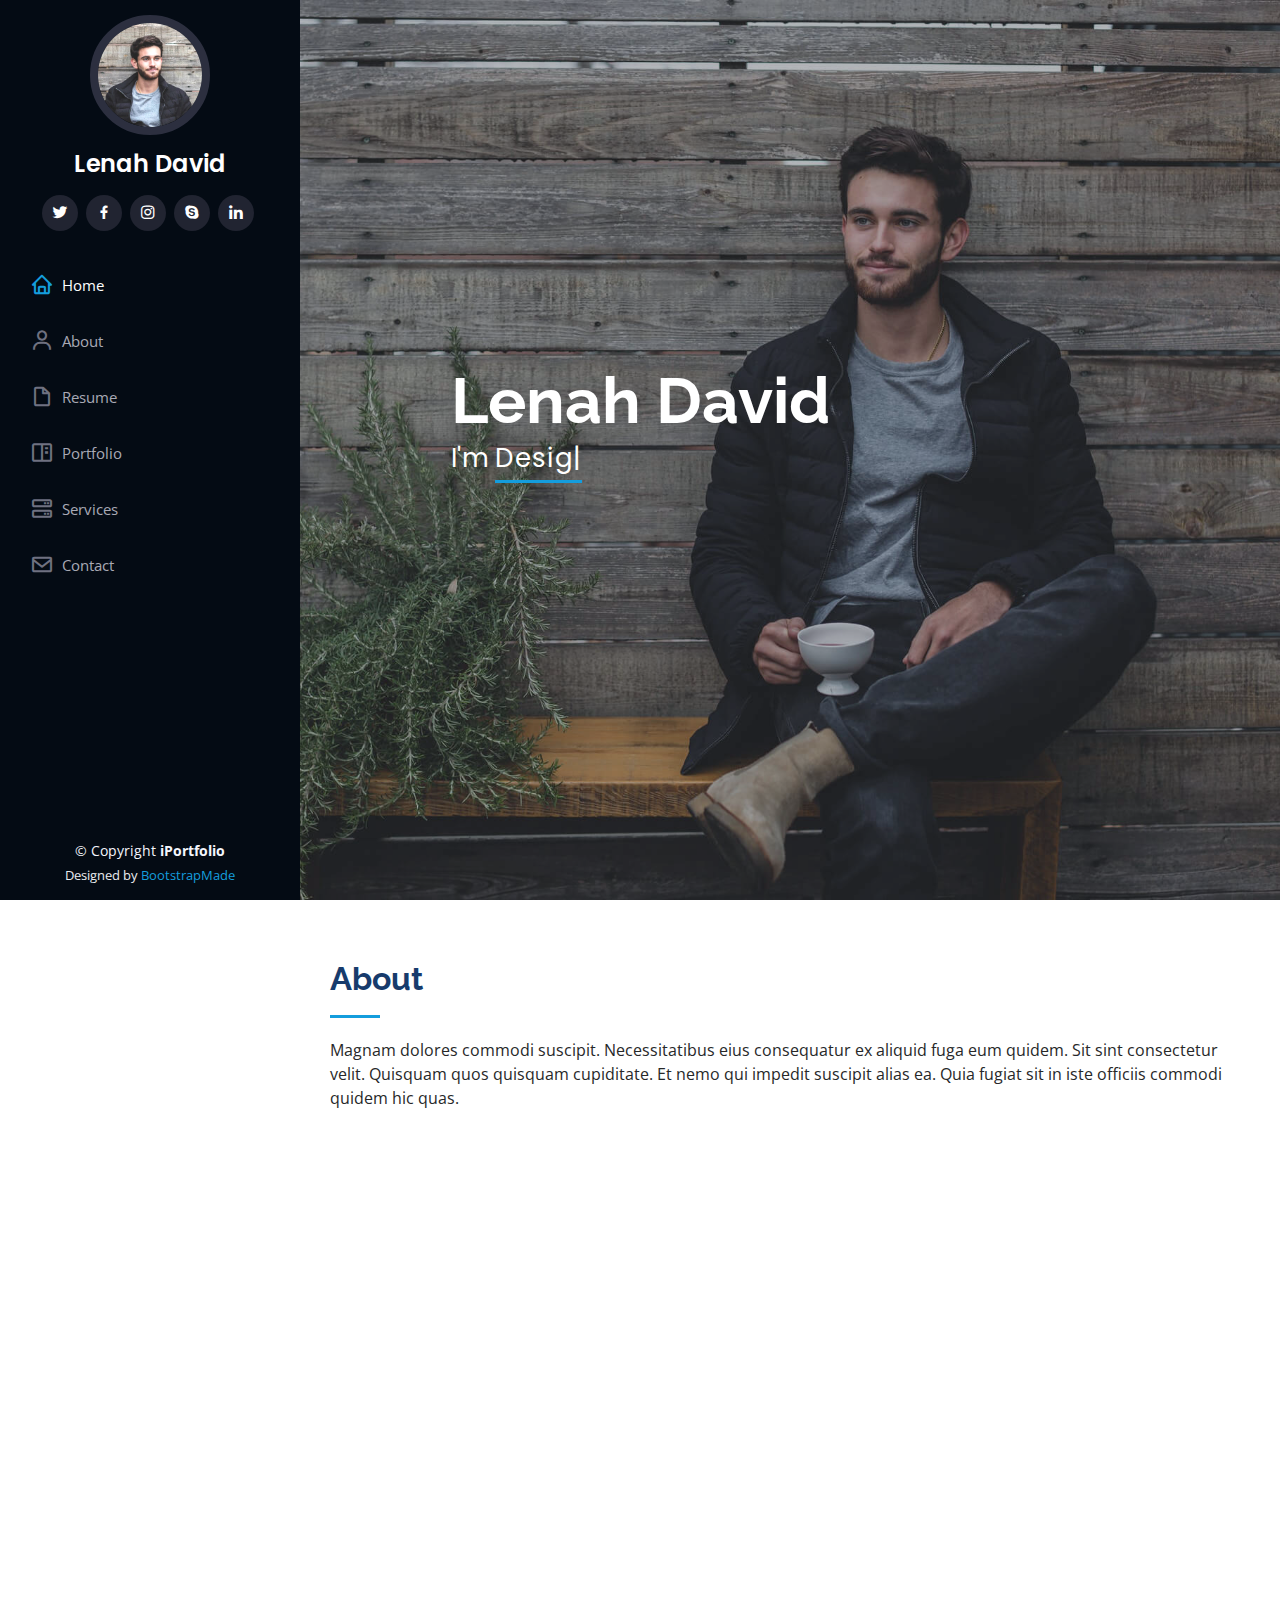
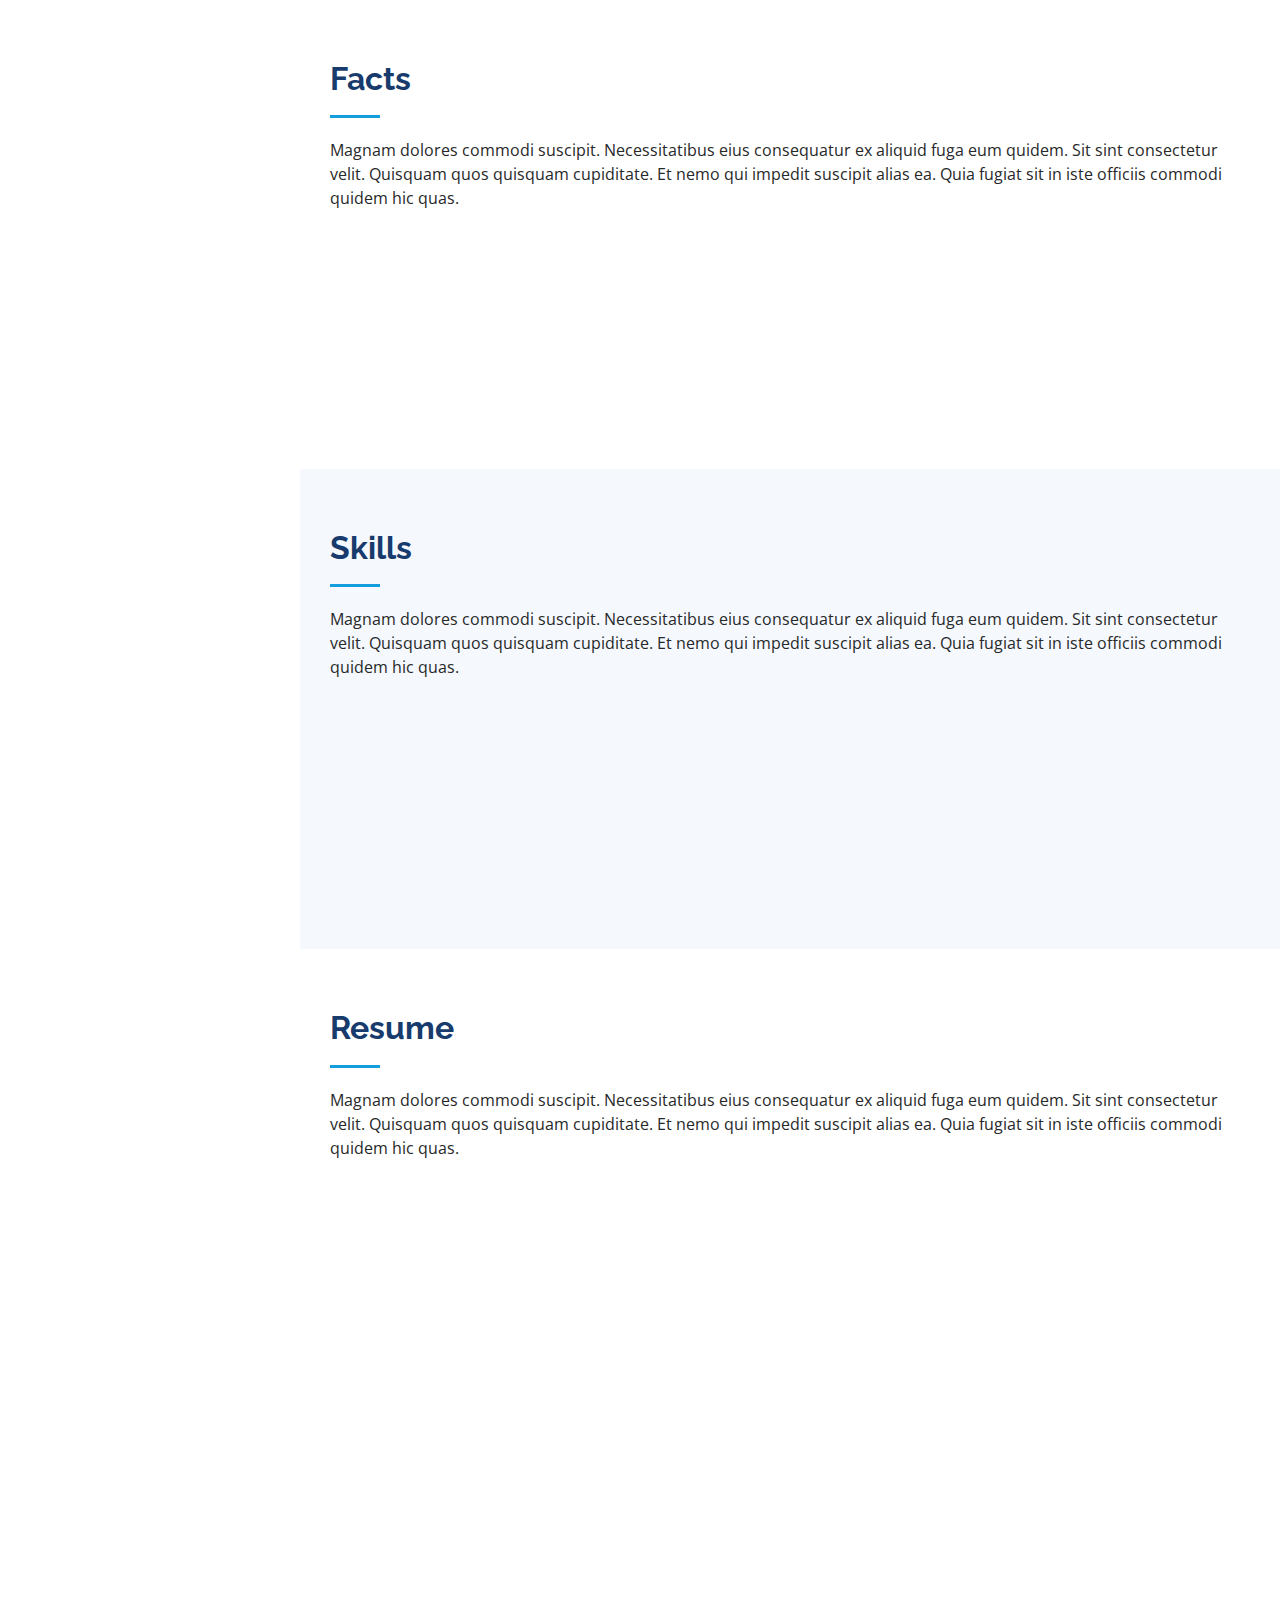
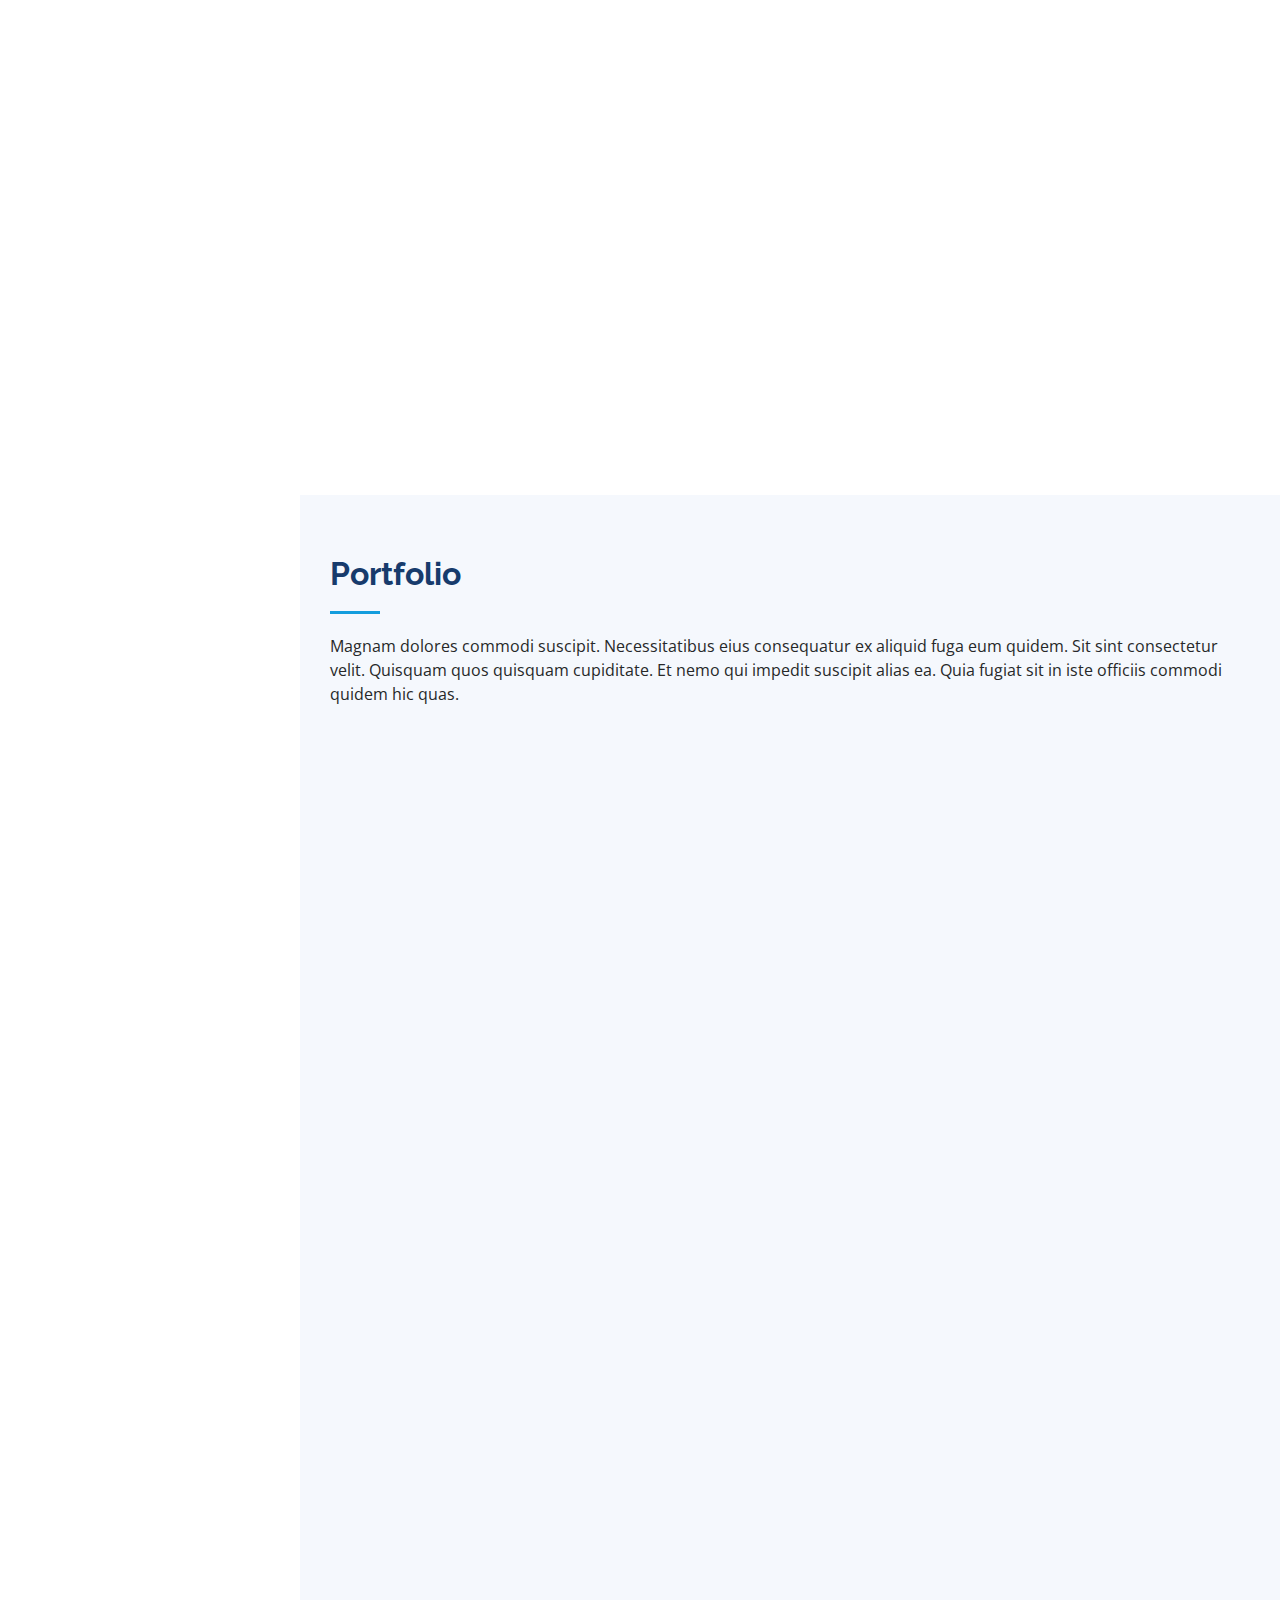
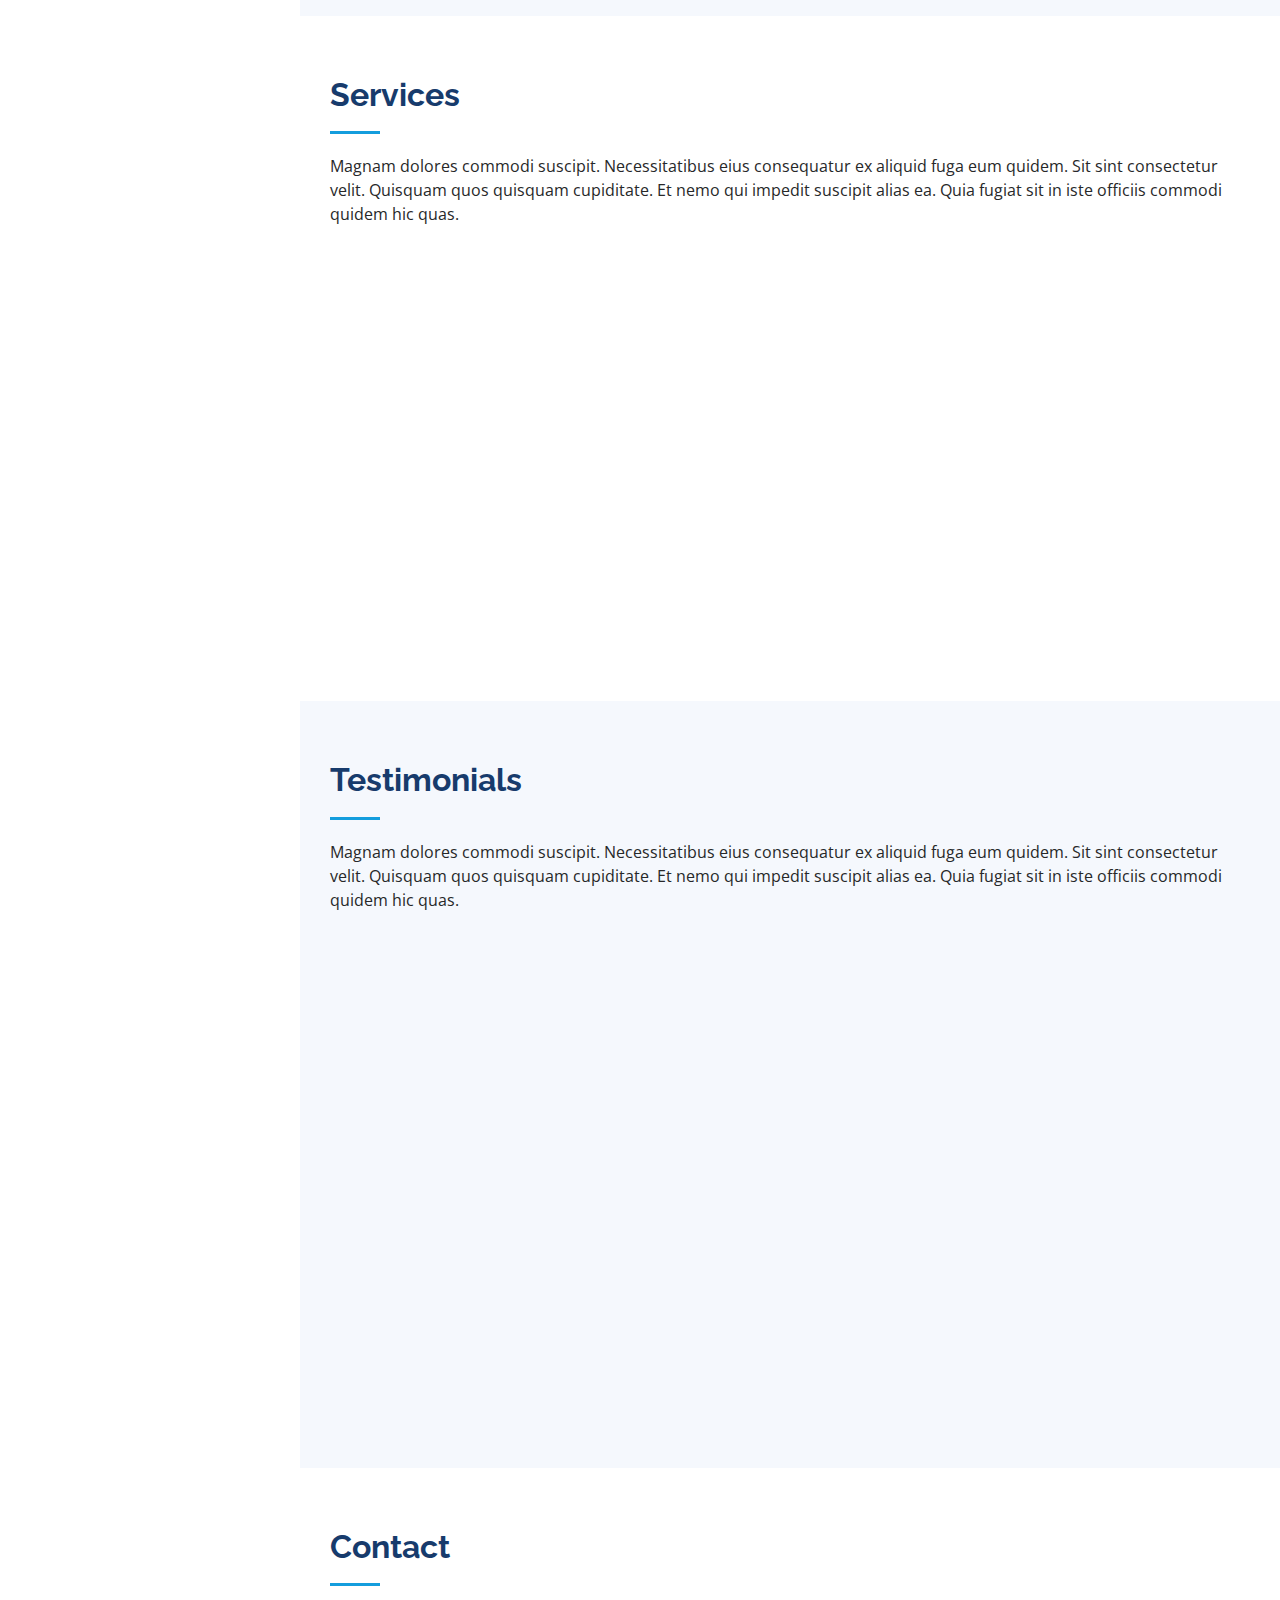
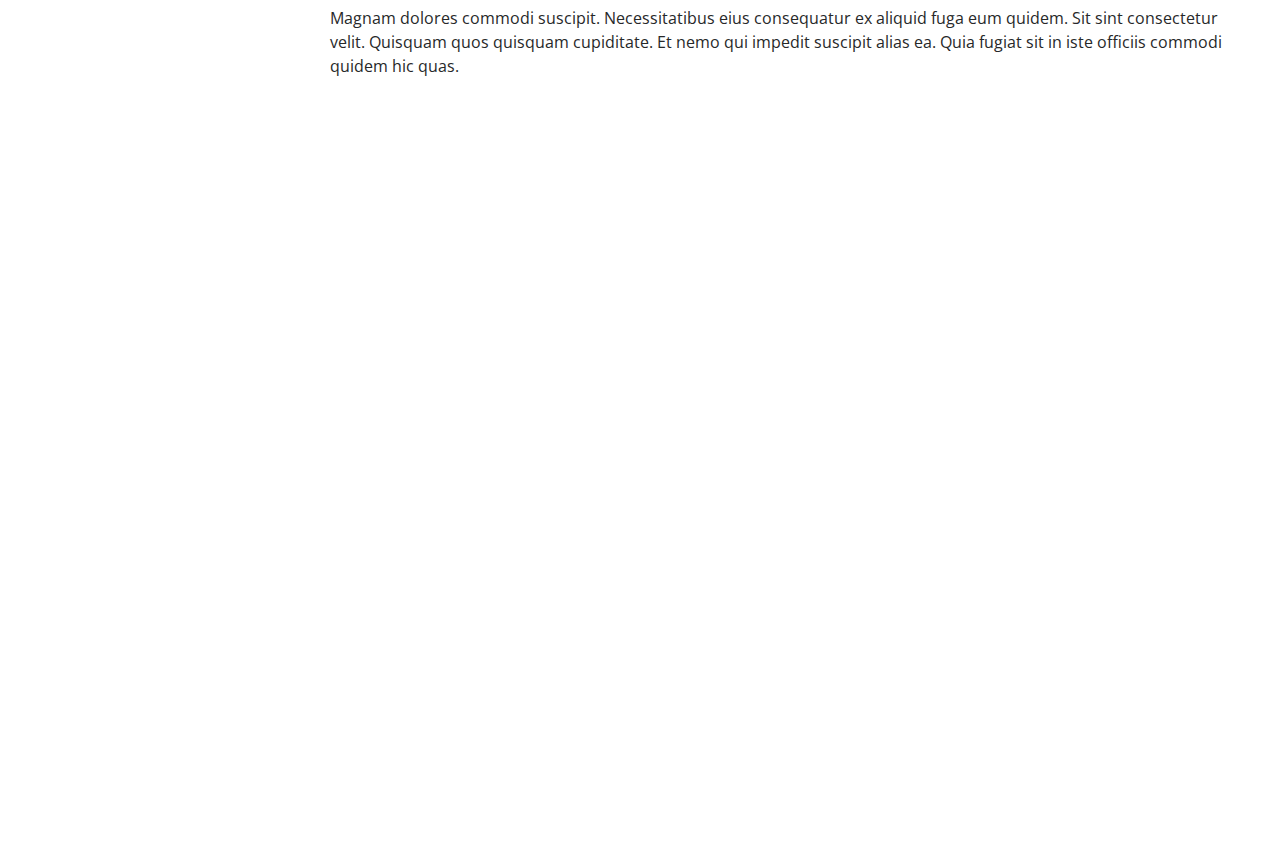
==== index.html @ 633f0dc8 "initial commit" ====
<!DOCTYPE html>
<html lang="en">

<head>
  <meta charset="utf-8">
  <meta content="width=device-width, initial-scale=1.0" name="viewport">

  <title>iPortfolio Bootstrap Template - Index</title>
  <meta content="" name="description">
  <meta content="" name="keywords">

  <!-- Favicons -->
  <link href="assets/img/favicon.png" rel="icon">
  <link href="assets/img/apple-touch-icon.png" rel="apple-touch-icon">

  <!-- Google Fonts -->
  <link href="https://fonts.googleapis.com/css?family=Open+Sans:300,300i,400,400i,600,600i,700,700i|Raleway:300,300i,400,400i,500,500i,600,600i,700,700i|Poppins:300,300i,400,400i,500,500i,600,600i,700,700i" rel="stylesheet">

  <!-- Vendor CSS Files -->
  <link href="assets/vendor/aos/aos.css" rel="stylesheet">
  <link href="assets/vendor/bootstrap/css/bootstrap.min.css" rel="stylesheet">
  <link href="assets/vendor/bootstrap-icons/bootstrap-icons.css" rel="stylesheet">
  <link href="assets/vendor/boxicons/css/boxicons.min.css" rel="stylesheet">
  <link href="assets/vendor/glightbox/css/glightbox.min.css" rel="stylesheet">
  <link href="assets/vendor/swiper/swiper-bundle.min.css" rel="stylesheet">

  <!-- Template Main CSS File -->
  <link href="assets/css/style.css" rel="stylesheet">

  <!-- =======================================================
  * Template Name: iPortfolio
  * Updated: Jan 09 2024 with Bootstrap v5.3.2
  * Template URL: https://bootstrapmade.com/iportfolio-bootstrap-portfolio-websites-template/
  * Author: BootstrapMade.com
  * License: https://bootstrapmade.com/license/
  ======================================================== -->
</head>

<body>

  <!-- ======= Mobile nav toggle button ======= -->
  <i class="bi bi-list mobile-nav-toggle d-xl-none"></i>

  <!-- ======= Header ======= -->
  <header id="header">
    <div class="d-flex flex-column">

      <div class="profile">
        <img src="assets/img/profile-img.jpg" alt="" class="img-fluid rounded-circle">
        <h1 class="text-light"><a href="index.html">Lenah David</a></h1>
        <div class="social-links mt-3 text-center">
          <a href="#" class="twitter"><i class="bx bxl-twitter"></i></a>
          <a href="#" class="facebook"><i class="bx bxl-facebook"></i></a>
          <a href="#" class="instagram"><i class="bx bxl-instagram"></i></a>
          <a href="#" class="google-plus"><i class="bx bxl-skype"></i></a>
          <a href="#" class="linkedin"><i class="bx bxl-linkedin"></i></a>
        </div>
      </div>

      <nav id="navbar" class="nav-menu navbar">
        <ul>
          <li><a href="#hero" class="nav-link scrollto active"><i class="bx bx-home"></i> <span>Home</span></a></li>
          <li><a href="#about" class="nav-link scrollto"><i class="bx bx-user"></i> <span>About</span></a></li>
          <li><a href="#resume" class="nav-link scrollto"><i class="bx bx-file-blank"></i> <span>Resume</span></a></li>
          <li><a href="#portfolio" class="nav-link scrollto"><i class="bx bx-book-content"></i> <span>Portfolio</span></a></li>
          <li><a href="#services" class="nav-link scrollto"><i class="bx bx-server"></i> <span>Services</span></a></li>
          <li><a href="#contact" class="nav-link scrollto"><i class="bx bx-envelope"></i> <span>Contact</span></a></li>
        </ul>
      </nav><!-- .nav-menu -->
    </div>
  </header><!-- End Header -->

  <!-- ======= Hero Section ======= -->
  <section id="hero" class="d-flex flex-column justify-content-center align-items-center">
    <div class="hero-container" data-aos="fade-in">
      <h1>Lenah David</h1>
      <p>I'm <span class="typed" data-typed-items="Designer, Developer, Freelancer, Photographer"></span></p>
    </div>
  </section><!-- End Hero -->

  <main id="main">

    <!-- ======= About Section ======= -->
    <section id="about" class="about">
      <div class="container">

        <div class="section-title">
          <h2>About</h2>
          <p>Magnam dolores commodi suscipit. Necessitatibus eius consequatur ex aliquid fuga eum quidem. Sit sint consectetur velit. Quisquam quos quisquam cupiditate. Et nemo qui impedit suscipit alias ea. Quia fugiat sit in iste officiis commodi quidem hic quas.</p>
        </div>

        <div class="row">
          <div class="col-lg-4" data-aos="fade-right">
            <img src="assets/img/profile-img.jpg" class="img-fluid" alt="">
          </div>
          <div class="col-lg-8 pt-4 pt-lg-0 content" data-aos="fade-left">
            <h3>UI/UX Designer &amp; Web Developer.</h3>
            <p class="fst-italic">
              Lorem ipsum dolor sit amet, consectetur adipiscing elit, sed do eiusmod tempor incididunt ut labore et dolore
              magna aliqua.
            </p>
            <div class="row">
              <div class="col-lg-6">
                <ul>
                  <li><i class="bi bi-chevron-right"></i> <strong>Birthday:</strong> <span>1 May 1995</span></li>
                  <li><i class="bi bi-chevron-right"></i> <strong>Website:</strong> <span>www.example.com</span></li>
                  <li><i class="bi bi-chevron-right"></i> <strong>Phone:</strong> <span>+123 456 7890</span></li>
                  <li><i class="bi bi-chevron-right"></i> <strong>City:</strong> <span>New York, USA</span></li>
                </ul>
              </div>
              <div class="col-lg-6">
                <ul>
                  <li><i class="bi bi-chevron-right"></i> <strong>Age:</strong> <span>30</span></li>
                  <li><i class="bi bi-chevron-right"></i> <strong>Degree:</strong> <span>Master</span></li>
                  <li><i class="bi bi-chevron-right"></i> <strong>PhEmailone:</strong> <span>email@example.com</span></li>
                  <li><i class="bi bi-chevron-right"></i> <strong>Freelance:</strong> <span>Available</span></li>
                </ul>
              </div>
            </div>
            <p>
              Officiis eligendi itaque labore et dolorum mollitia officiis optio vero. Quisquam sunt adipisci omnis et ut. Nulla accusantium dolor incidunt officia tempore. Et eius omnis.
              Cupiditate ut dicta maxime officiis quidem quia. Sed et consectetur qui quia repellendus itaque neque. Aliquid amet quidem ut quaerat cupiditate. Ab et eum qui repellendus omnis culpa magni laudantium dolores.
            </p>
          </div>
        </div>

      </div>
    </section><!-- End About Section -->

    <!-- ======= Facts Section ======= -->
    <section id="facts" class="facts">
      <div class="container">

        <div class="section-title">
          <h2>Facts</h2>
          <p>Magnam dolores commodi suscipit. Necessitatibus eius consequatur ex aliquid fuga eum quidem. Sit sint consectetur velit. Quisquam quos quisquam cupiditate. Et nemo qui impedit suscipit alias ea. Quia fugiat sit in iste officiis commodi quidem hic quas.</p>
        </div>

        <div class="row no-gutters">

          <div class="col-lg-3 col-md-6 d-md-flex align-items-md-stretch" data-aos="fade-up">
            <div class="count-box">
              <i class="bi bi-emoji-smile"></i>
              <span data-purecounter-start="0" data-purecounter-end="232" data-purecounter-duration="1" class="purecounter"></span>
              <p><strong>Happy Clients</strong> consequuntur quae</p>
            </div>
          </div>

          <div class="col-lg-3 col-md-6 d-md-flex align-items-md-stretch" data-aos="fade-up" data-aos-delay="100">
            <div class="count-box">
              <i class="bi bi-journal-richtext"></i>
              <span data-purecounter-start="0" data-purecounter-end="521" data-purecounter-duration="1" class="purecounter"></span>
              <p><strong>Projects</strong> adipisci atque cum quia aut</p>
            </div>
          </div>

          <div class="col-lg-3 col-md-6 d-md-flex align-items-md-stretch" data-aos="fade-up" data-aos-delay="200">
            <div class="count-box">
              <i class="bi bi-headset"></i>
              <span data-purecounter-start="0" data-purecounter-end="1453" data-purecounter-duration="1" class="purecounter"></span>
              <p><strong>Hours Of Support</strong> aut commodi quaerat</p>
            </div>
          </div>

          <div class="col-lg-3 col-md-6 d-md-flex align-items-md-stretch" data-aos="fade-up" data-aos-delay="300">
            <div class="count-box">
              <i class="bi bi-people"></i>
              <span data-purecounter-start="0" data-purecounter-end="32" data-purecounter-duration="1" class="purecounter"></span>
              <p><strong>Hard Workers</strong> rerum asperiores dolor</p>
            </div>
          </div>

        </div>

      </div>
    </section><!-- End Facts Section -->

    <!-- ======= Skills Section ======= -->
    <section id="skills" class="skills section-bg">
      <div class="container">

        <div class="section-title">
          <h2>Skills</h2>
          <p>Magnam dolores commodi suscipit. Necessitatibus eius consequatur ex aliquid fuga eum quidem. Sit sint consectetur velit. Quisquam quos quisquam cupiditate. Et nemo qui impedit suscipit alias ea. Quia fugiat sit in iste officiis commodi quidem hic quas.</p>
        </div>

        <div class="row skills-content">

          <div class="col-lg-6" data-aos="fade-up">

            <div class="progress">
              <span class="skill">HTML <i class="val">100%</i></span>
              <div class="progress-bar-wrap">
                <div class="progress-bar" role="progressbar" aria-valuenow="100" aria-valuemin="0" aria-valuemax="100"></div>
              </div>
            </div>

            <div class="progress">
              <span class="skill">CSS <i class="val">90%</i></span>
              <div class="progress-bar-wrap">
                <div class="progress-bar" role="progressbar" aria-valuenow="90" aria-valuemin="0" aria-valuemax="100"></div>
              </div>
            </div>

            <div class="progress">
              <span class="skill">JavaScript <i class="val">75%</i></span>
              <div class="progress-bar-wrap">
                <div class="progress-bar" role="progressbar" aria-valuenow="75" aria-valuemin="0" aria-valuemax="100"></div>
              </div>
            </div>

          </div>

          <div class="col-lg-6" data-aos="fade-up" data-aos-delay="100">

            <div class="progress">
              <span class="skill">PHP <i class="val">80%</i></span>
              <div class="progress-bar-wrap">
                <div class="progress-bar" role="progressbar" aria-valuenow="80" aria-valuemin="0" aria-valuemax="100"></div>
              </div>
            </div>

            <div class="progress">
              <span class="skill">WordPress/CMS <i class="val">90%</i></span>
              <div class="progress-bar-wrap">
                <div class="progress-bar" role="progressbar" aria-valuenow="90" aria-valuemin="0" aria-valuemax="100"></div>
              </div>
            </div>

            <div class="progress">
              <span class="skill">Photoshop <i class="val">55%</i></span>
              <div class="progress-bar-wrap">
                <div class="progress-bar" role="progressbar" aria-valuenow="55" aria-valuemin="0" aria-valuemax="100"></div>
              </div>
            </div>

          </div>

        </div>

      </div>
    </section><!-- End Skills Section -->

    <!-- ======= Resume Section ======= -->
    <section id="resume" class="resume">
      <div class="container">

        <div class="section-title">
          <h2>Resume</h2>
          <p>Magnam dolores commodi suscipit. Necessitatibus eius consequatur ex aliquid fuga eum quidem. Sit sint consectetur velit. Quisquam quos quisquam cupiditate. Et nemo qui impedit suscipit alias ea. Quia fugiat sit in iste officiis commodi quidem hic quas.</p>
        </div>

        <div class="row">
          <div class="col-lg-6" data-aos="fade-up">
            <h3 class="resume-title">Sumary</h3>
            <div class="resume-item pb-0">
              <h4>Alex Smith</h4>
              <p><em>Innovative and deadline-driven Graphic Designer with 3+ years of experience designing and developing user-centered digital/print marketing material from initial concept to final, polished deliverable.</em></p>
              <ul>
                <li>Portland par 127,Orlando, FL</li>
                <li>(123) 456-7891</li>
                <li>alice.barkley@example.com</li>
              </ul>
            </div>

            <h3 class="resume-title">Education</h3>
            <div class="resume-item">
              <h4>Master of Fine Arts &amp; Graphic Design</h4>
              <h5>2015 - 2016</h5>
              <p><em>Rochester Institute of Technology, Rochester, NY</em></p>
              <p>Qui deserunt veniam. Et sed aliquam labore tempore sed quisquam iusto autem sit. Ea vero voluptatum qui ut dignissimos deleniti nerada porti sand markend</p>
            </div>
            <div class="resume-item">
              <h4>Bachelor of Fine Arts &amp; Graphic Design</h4>
              <h5>2010 - 2014</h5>
              <p><em>Rochester Institute of Technology, Rochester, NY</em></p>
              <p>Quia nobis sequi est occaecati aut. Repudiandae et iusto quae reiciendis et quis Eius vel ratione eius unde vitae rerum voluptates asperiores voluptatem Earum molestiae consequatur neque etlon sader mart dila</p>
            </div>
          </div>
          <div class="col-lg-6" data-aos="fade-up" data-aos-delay="100">
            <h3 class="resume-title">Professional Experience</h3>
            <div class="resume-item">
              <h4>Senior graphic design specialist</h4>
              <h5>2019 - Present</h5>
              <p><em>Experion, New York, NY </em></p>
              <ul>
                <li>Lead in the design, development, and implementation of the graphic, layout, and production communication materials</li>
                <li>Delegate tasks to the 7 members of the design team and provide counsel on all aspects of the project. </li>
                <li>Supervise the assessment of all graphic materials in order to ensure quality and accuracy of the design</li>
                <li>Oversee the efficient use of production project budgets ranging from $2,000 - $25,000</li>
              </ul>
            </div>
            <div class="resume-item">
              <h4>Graphic design specialist</h4>
              <h5>2017 - 2018</h5>
              <p><em>Stepping Stone Advertising, New York, NY</em></p>
              <ul>
                <li>Developed numerous marketing programs (logos, brochures,infographics, presentations, and advertisements).</li>
                <li>Managed up to 5 projects or tasks at a given time while under pressure</li>
                <li>Recommended and consulted with clients on the most appropriate graphic design</li>
                <li>Created 4+ design presentations and proposals a month for clients and account managers</li>
              </ul>
            </div>
          </div>
        </div>

      </div>
    </section><!-- End Resume Section -->

    <!-- ======= Portfolio Section ======= -->
    <section id="portfolio" class="portfolio section-bg">
      <div class="container">

        <div class="section-title">
          <h2>Portfolio</h2>
          <p>Magnam dolores commodi suscipit. Necessitatibus eius consequatur ex aliquid fuga eum quidem. Sit sint consectetur velit. Quisquam quos quisquam cupiditate. Et nemo qui impedit suscipit alias ea. Quia fugiat sit in iste officiis commodi quidem hic quas.</p>
        </div>

        <div class="row" data-aos="fade-up">
          <div class="col-lg-12 d-flex justify-content-center">
            <ul id="portfolio-flters">
              <li data-filter="*" class="filter-active">All</li>
              <li data-filter=".filter-app">App</li>
              <li data-filter=".filter-card">Card</li>
              <li data-filter=".filter-web">Web</li>
            </ul>
          </div>
        </div>

        <div class="row portfolio-container" data-aos="fade-up" data-aos-delay="100">

          <div class="col-lg-4 col-md-6 portfolio-item filter-app">
            <div class="portfolio-wrap">
              <img src="assets/img/portfolio/portfolio-1.jpg" class="img-fluid" alt="">
              <div class="portfolio-links">
                <a href="assets/img/portfolio/portfolio-1.jpg" data-gallery="portfolioGallery" class="portfolio-lightbox" title="App 1"><i class="bx bx-plus"></i></a>
                <a href="portfolio-details.html" title="More Details"><i class="bx bx-link"></i></a>
              </div>
            </div>
          </div>

          <div class="col-lg-4 col-md-6 portfolio-item filter-web">
            <div class="portfolio-wrap">
              <img src="assets/img/portfolio/portfolio-2.jpg" class="img-fluid" alt="">
              <div class="portfolio-links">
                <a href="assets/img/portfolio/portfolio-2.jpg" data-gallery="portfolioGallery" class="portfolio-lightbox" title="Web 3"><i class="bx bx-plus"></i></a>
                <a href="portfolio-details.html" title="More Details"><i class="bx bx-link"></i></a>
              </div>
            </div>
          </div>

          <div class="col-lg-4 col-md-6 portfolio-item filter-app">
            <div class="portfolio-wrap">
              <img src="assets/img/portfolio/portfolio-3.jpg" class="img-fluid" alt="">
              <div class="portfolio-links">
                <a href="assets/img/portfolio/portfolio-3.jpg" data-gallery="portfolioGallery" class="portfolio-lightbox" title="App 2"><i class="bx bx-plus"></i></a>
                <a href="portfolio-details.html" title="More Details"><i class="bx bx-link"></i></a>
              </div>
            </div>
          </div>

          <div class="col-lg-4 col-md-6 portfolio-item filter-card">
            <div class="portfolio-wrap">
              <img src="assets/img/portfolio/portfolio-4.jpg" class="img-fluid" alt="">
              <div class="portfolio-links">
                <a href="assets/img/portfolio/portfolio-4.jpg" data-gallery="portfolioGallery" class="portfolio-lightbox" title="Card 2"><i class="bx bx-plus"></i></a>
                <a href="portfolio-details.html" title="More Details"><i class="bx bx-link"></i></a>
              </div>
            </div>
          </div>

          <div class="col-lg-4 col-md-6 portfolio-item filter-web">
            <div class="portfolio-wrap">
              <img src="assets/img/portfolio/portfolio-5.jpg" class="img-fluid" alt="">
              <div class="portfolio-links">
                <a href="assets/img/portfolio/portfolio-5.jpg" data-gallery="portfolioGallery" class="portfolio-lightbox" title="Web 2"><i class="bx bx-plus"></i></a>
                <a href="portfolio-details.html" title="More Details"><i class="bx bx-link"></i></a>
              </div>
            </div>
          </div>

          <div class="col-lg-4 col-md-6 portfolio-item filter-app">
            <div class="portfolio-wrap">
              <img src="assets/img/portfolio/portfolio-6.jpg" class="img-fluid" alt="">
              <div class="portfolio-links">
                <a href="assets/img/portfolio/portfolio-6.jpg" data-gallery="portfolioGallery" class="portfolio-lightbox" title="App 3"><i class="bx bx-plus"></i></a>
                <a href="portfolio-details.html" title="More Details"><i class="bx bx-link"></i></a>
              </div>
            </div>
          </div>

          <div class="col-lg-4 col-md-6 portfolio-item filter-card">
            <div class="portfolio-wrap">
              <img src="assets/img/portfolio/portfolio-7.jpg" class="img-fluid" alt="">
              <div class="portfolio-links">
                <a href="assets/img/portfolio/portfolio-7.jpg" data-gallery="portfolioGallery" class="portfolio-lightbox" title="Card 1"><i class="bx bx-plus"></i></a>
                <a href="portfolio-details.html" title="More Details"><i class="bx bx-link"></i></a>
              </div>
            </div>
          </div>

          <div class="col-lg-4 col-md-6 portfolio-item filter-card">
            <div class="portfolio-wrap">
              <img src="assets/img/portfolio/portfolio-8.jpg" class="img-fluid" alt="">
              <div class="portfolio-links">
                <a href="assets/img/portfolio/portfolio-8.jpg" data-gallery="portfolioGallery" class="portfolio-lightbox" title="Card 3"><i class="bx bx-plus"></i></a>
                <a href="portfolio-details.html" title="More Details"><i class="bx bx-link"></i></a>
              </div>
            </div>
          </div>

          <div class="col-lg-4 col-md-6 portfolio-item filter-web">
            <div class="portfolio-wrap">
              <img src="assets/img/portfolio/portfolio-9.jpg" class="img-fluid" alt="">
              <div class="portfolio-links">
                <a href="assets/img/portfolio/portfolio-9.jpg" data-gallery="portfolioGallery" class="portfolio-lightbox" title="Web 3"><i class="bx bx-plus"></i></a>
                <a href="portfolio-details.html" title="More Details"><i class="bx bx-link"></i></a>
              </div>
            </div>
          </div>

        </div>

      </div>
    </section><!-- End Portfolio Section -->

    <!-- ======= Services Section ======= -->
    <section id="services" class="services">
      <div class="container">

        <div class="section-title">
          <h2>Services</h2>
          <p>Magnam dolores commodi suscipit. Necessitatibus eius consequatur ex aliquid fuga eum quidem. Sit sint consectetur velit. Quisquam quos quisquam cupiditate. Et nemo qui impedit suscipit alias ea. Quia fugiat sit in iste officiis commodi quidem hic quas.</p>
        </div>

        <div class="row">
          <div class="col-lg-4 col-md-6 icon-box" data-aos="fade-up">
            <div class="icon"><i class="bi bi-briefcase"></i></div>
            <h4 class="title"><a href="">Lorem Ipsum</a></h4>
            <p class="description">Voluptatum deleniti atque corrupti quos dolores et quas molestias excepturi sint occaecati cupiditate non provident</p>
          </div>
          <div class="col-lg-4 col-md-6 icon-box" data-aos="fade-up" data-aos-delay="100">
            <div class="icon"><i class="bi bi-card-checklist"></i></div>
            <h4 class="title"><a href="">Dolor Sitema</a></h4>
            <p class="description">Minim veniam, quis nostrud exercitation ullamco laboris nisi ut aliquip ex ea commodo consequat tarad limino ata</p>
          </div>
          <div class="col-lg-4 col-md-6 icon-box" data-aos="fade-up" data-aos-delay="200">
            <div class="icon"><i class="bi bi-bar-chart"></i></div>
            <h4 class="title"><a href="">Sed ut perspiciatis</a></h4>
            <p class="description">Duis aute irure dolor in reprehenderit in voluptate velit esse cillum dolore eu fugiat nulla pariatur</p>
          </div>
          <div class="col-lg-4 col-md-6 icon-box" data-aos="fade-up" data-aos-delay="300">
            <div class="icon"><i class="bi bi-binoculars"></i></div>
            <h4 class="title"><a href="">Magni Dolores</a></h4>
            <p class="description">Excepteur sint occaecat cupidatat non proident, sunt in culpa qui officia deserunt mollit anim id est laborum</p>
          </div>
          <div class="col-lg-4 col-md-6 icon-box" data-aos="fade-up" data-aos-delay="400">
            <div class="icon"><i class="bi bi-brightness-high"></i></div>
            <h4 class="title"><a href="">Nemo Enim</a></h4>
            <p class="description">At vero eos et accusamus et iusto odio dignissimos ducimus qui blanditiis praesentium voluptatum deleniti atque</p>
          </div>
          <div class="col-lg-4 col-md-6 icon-box" data-aos="fade-up" data-aos-delay="500">
            <div class="icon"><i class="bi bi-calendar4-week"></i></div>
            <h4 class="title"><a href="">Eiusmod Tempor</a></h4>
            <p class="description">Et harum quidem rerum facilis est et expedita distinctio. Nam libero tempore, cum soluta nobis est eligendi</p>
          </div>
        </div>

      </div>
    </section><!-- End Services Section -->

    <!-- ======= Testimonials Section ======= -->
    <section id="testimonials" class="testimonials section-bg">
      <div class="container">

        <div class="section-title">
          <h2>Testimonials</h2>
          <p>Magnam dolores commodi suscipit. Necessitatibus eius consequatur ex aliquid fuga eum quidem. Sit sint consectetur velit. Quisquam quos quisquam cupiditate. Et nemo qui impedit suscipit alias ea. Quia fugiat sit in iste officiis commodi quidem hic quas.</p>
        </div>

        <div class="testimonials-slider swiper" data-aos="fade-up" data-aos-delay="100">
          <div class="swiper-wrapper">

            <div class="swiper-slide">
              <div class="testimonial-item" data-aos="fade-up">
                <p>
                  <i class="bx bxs-quote-alt-left quote-icon-left"></i>
                  Proin iaculis purus consequat sem cure digni ssim donec porttitora entum suscipit rhoncus. Accusantium quam, ultricies eget id, aliquam eget nibh et. Maecen aliquam, risus at semper.
                  <i class="bx bxs-quote-alt-right quote-icon-right"></i>
                </p>
                <img src="assets/img/testimonials/testimonials-1.jpg" class="testimonial-img" alt="">
                <h3>Saul Goodman</h3>
                <h4>Ceo &amp; Founder</h4>
              </div>
            </div><!-- End testimonial item -->

            <div class="swiper-slide">
              <div class="testimonial-item" data-aos="fade-up" data-aos-delay="100">
                <p>
                  <i class="bx bxs-quote-alt-left quote-icon-left"></i>
                  Export tempor illum tamen malis malis eram quae irure esse labore quem cillum quid cillum eram malis quorum velit fore eram velit sunt aliqua noster fugiat irure amet legam anim culpa.
                  <i class="bx bxs-quote-alt-right quote-icon-right"></i>
                </p>
                <img src="assets/img/testimonials/testimonials-2.jpg" class="testimonial-img" alt="">
                <h3>Sara Wilsson</h3>
                <h4>Designer</h4>
              </div>
            </div><!-- End testimonial item -->

            <div class="swiper-slide">
              <div class="testimonial-item" data-aos="fade-up" data-aos-delay="200">
                <p>
                  <i class="bx bxs-quote-alt-left quote-icon-left"></i>
                  Enim nisi quem export duis labore cillum quae magna enim sint quorum nulla quem veniam duis minim tempor labore quem eram duis noster aute amet eram fore quis sint minim.
                  <i class="bx bxs-quote-alt-right quote-icon-right"></i>
                </p>
                <img src="assets/img/testimonials/testimonials-3.jpg" class="testimonial-img" alt="">
                <h3>Jena Karlis</h3>
                <h4>Store Owner</h4>
              </div>
            </div><!-- End testimonial item -->

            <div class="swiper-slide">
              <div class="testimonial-item" data-aos="fade-up" data-aos-delay="300">
                <p>
                  <i class="bx bxs-quote-alt-left quote-icon-left"></i>
                  Fugiat enim eram quae cillum dolore dolor amet nulla culpa multos export minim fugiat minim velit minim dolor enim duis veniam ipsum anim magna sunt elit fore quem dolore labore illum veniam.
                  <i class="bx bxs-quote-alt-right quote-icon-right"></i>
                </p>
                <img src="assets/img/testimonials/testimonials-4.jpg" class="testimonial-img" alt="">
                <h3>Matt Brandon</h3>
                <h4>Freelancer</h4>
              </div>
            </div><!-- End testimonial item -->

            <div class="swiper-slide">
              <div class="testimonial-item" data-aos="fade-up" data-aos-delay="400">
                <p>
                  <i class="bx bxs-quote-alt-left quote-icon-left"></i>
                  Quis quorum aliqua sint quem legam fore sunt eram irure aliqua veniam tempor noster veniam enim culpa labore duis sunt culpa nulla illum cillum fugiat legam esse veniam culpa fore nisi cillum quid.
                  <i class="bx bxs-quote-alt-right quote-icon-right"></i>
                </p>
                <img src="assets/img/testimonials/testimonials-5.jpg" class="testimonial-img" alt="">
                <h3>John Larson</h3>
                <h4>Entrepreneur</h4>
              </div>
            </div><!-- End testimonial item -->

          </div>
          <div class="swiper-pagination"></div>
        </div>

      </div>
    </section><!-- End Testimonials Section -->

    <!-- ======= Contact Section ======= -->
    <section id="contact" class="contact">
      <div class="container">

        <div class="section-title">
          <h2>Contact</h2>
          <p>Magnam dolores commodi suscipit. Necessitatibus eius consequatur ex aliquid fuga eum quidem. Sit sint consectetur velit. Quisquam quos quisquam cupiditate. Et nemo qui impedit suscipit alias ea. Quia fugiat sit in iste officiis commodi quidem hic quas.</p>
        </div>

        <div class="row" data-aos="fade-in">

          <div class="col-lg-5 d-flex align-items-stretch">
            <div class="info">
              <div class="address">
                <i class="bi bi-geo-alt"></i>
                <h4>Location:</h4>
                <p>A108 Adam Street, New York, NY 535022</p>
              </div>

              <div class="email">
                <i class="bi bi-envelope"></i>
                <h4>Email:</h4>
                <p>info@example.com</p>
              </div>

              <div class="phone">
                <i class="bi bi-phone"></i>
                <h4>Call:</h4>
                <p>+1 5589 55488 55s</p>
              </div>

              <iframe src="https://www.google.com/maps/embed?pb=!1m14!1m8!1m3!1d12097.433213460943!2d-74.0062269!3d40.7101282!3m2!1i1024!2i768!4f13.1!3m3!1m2!1s0x0%3A0xb89d1fe6bc499443!2sDowntown+Conference+Center!5e0!3m2!1smk!2sbg!4v1539943755621" frameborder="0" style="border:0; width: 100%; height: 290px;" allowfullscreen></iframe>
            </div>

          </div>

          <div class="col-lg-7 mt-5 mt-lg-0 d-flex align-items-stretch">
            <form action="forms/contact.php" method="post" role="form" class="php-email-form">
              <div class="row">
                <div class="form-group col-md-6">
                  <label for="name">Your Name</label>
                  <input type="text" name="name" class="form-control" id="name" required>
                </div>
                <div class="form-group col-md-6">
                  <label for="name">Your Email</label>
                  <input type="email" class="form-control" name="email" id="email" required>
                </div>
              </div>
              <div class="form-group">
                <label for="name">Subject</label>
                <input type="text" class="form-control" name="subject" id="subject" required>
              </div>
              <div class="form-group">
                <label for="name">Message</label>
                <textarea class="form-control" name="message" rows="10" required></textarea>
              </div>
              <div class="my-3">
                <div class="loading">Loading</div>
                <div class="error-message"></div>
                <div class="sent-message">Your message has been sent. Thank you!</div>
              </div>
              <div class="text-center"><button type="submit">Send Message</button></div>
            </form>
          </div>

        </div>

      </div>
    </section><!-- End Contact Section -->

  </main><!-- End #main -->

  <!-- ======= Footer ======= -->
  <footer id="footer">
    <div class="container">
      <div class="copyright">
        &copy; Copyright <strong><span>iPortfolio</span></strong>
      </div>
      <div class="credits">
        <!-- All the links in the footer should remain intact. -->
        <!-- You can delete the links only if you purchased the pro version. -->
        <!-- Licensing information: https://bootstrapmade.com/license/ -->
        <!-- Purchase the pro version with working PHP/AJAX contact form: https://bootstrapmade.com/iportfolio-bootstrap-portfolio-websites-template/ -->
        Designed by <a href="https://bootstrapmade.com/">BootstrapMade</a>
      </div>
    </div>
  </footer><!-- End  Footer -->

  <a href="#" class="back-to-top d-flex align-items-center justify-content-center"><i class="bi bi-arrow-up-short"></i></a>

  <!-- Vendor JS Files -->
  <script src="assets/vendor/purecounter/purecounter_vanilla.js"></script>
  <script src="assets/vendor/aos/aos.js"></script>
  <script src="assets/vendor/bootstrap/js/bootstrap.bundle.min.js"></script>
  <script src="assets/vendor/glightbox/js/glightbox.min.js"></script>
  <script src="assets/vendor/isotope-layout/isotope.pkgd.min.js"></script>
  <script src="assets/vendor/swiper/swiper-bundle.min.js"></script>
  <script src="assets/vendor/typed.js/typed.umd.js"></script>
  <script src="assets/vendor/waypoints/noframework.waypoints.js"></script>
  <script src="assets/vendor/php-email-form/validate.js"></script>

  <!-- Template Main JS File -->
  <script src="assets/js/main.js"></script>

</body>

</html>
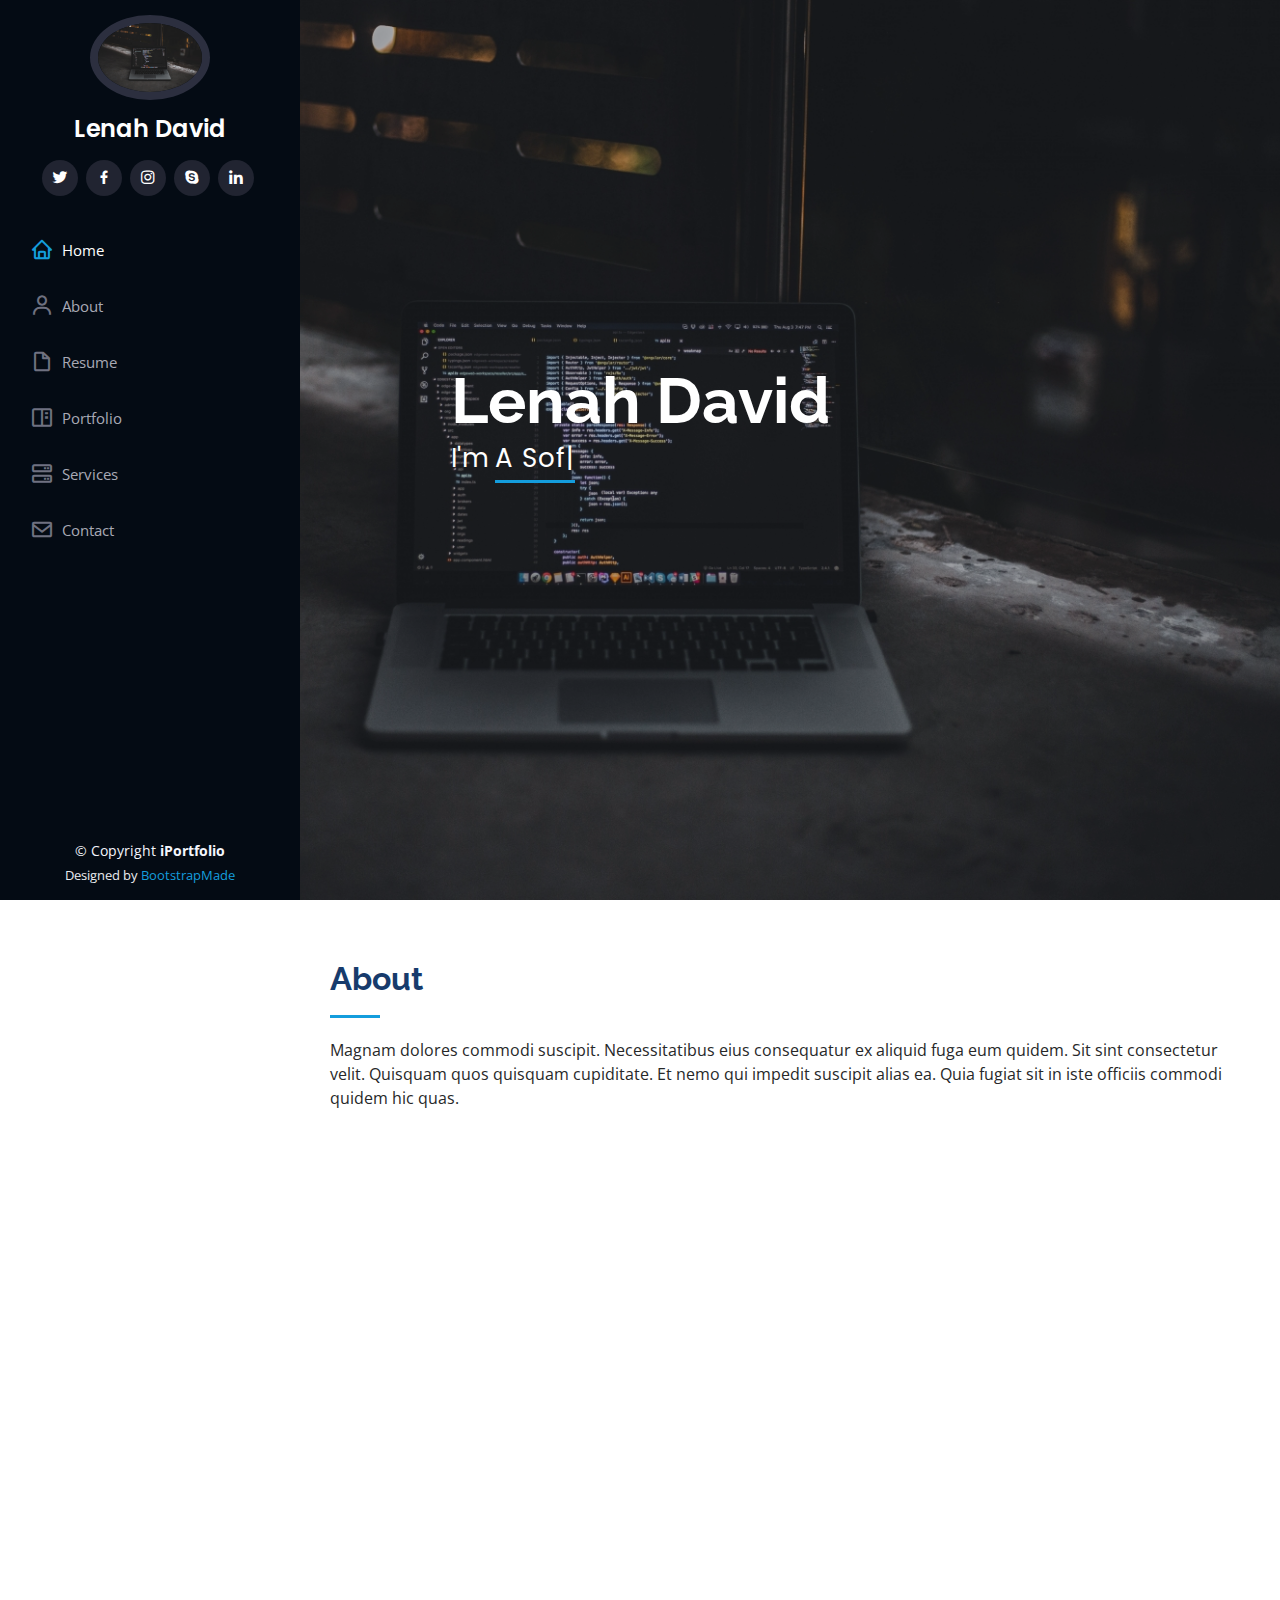
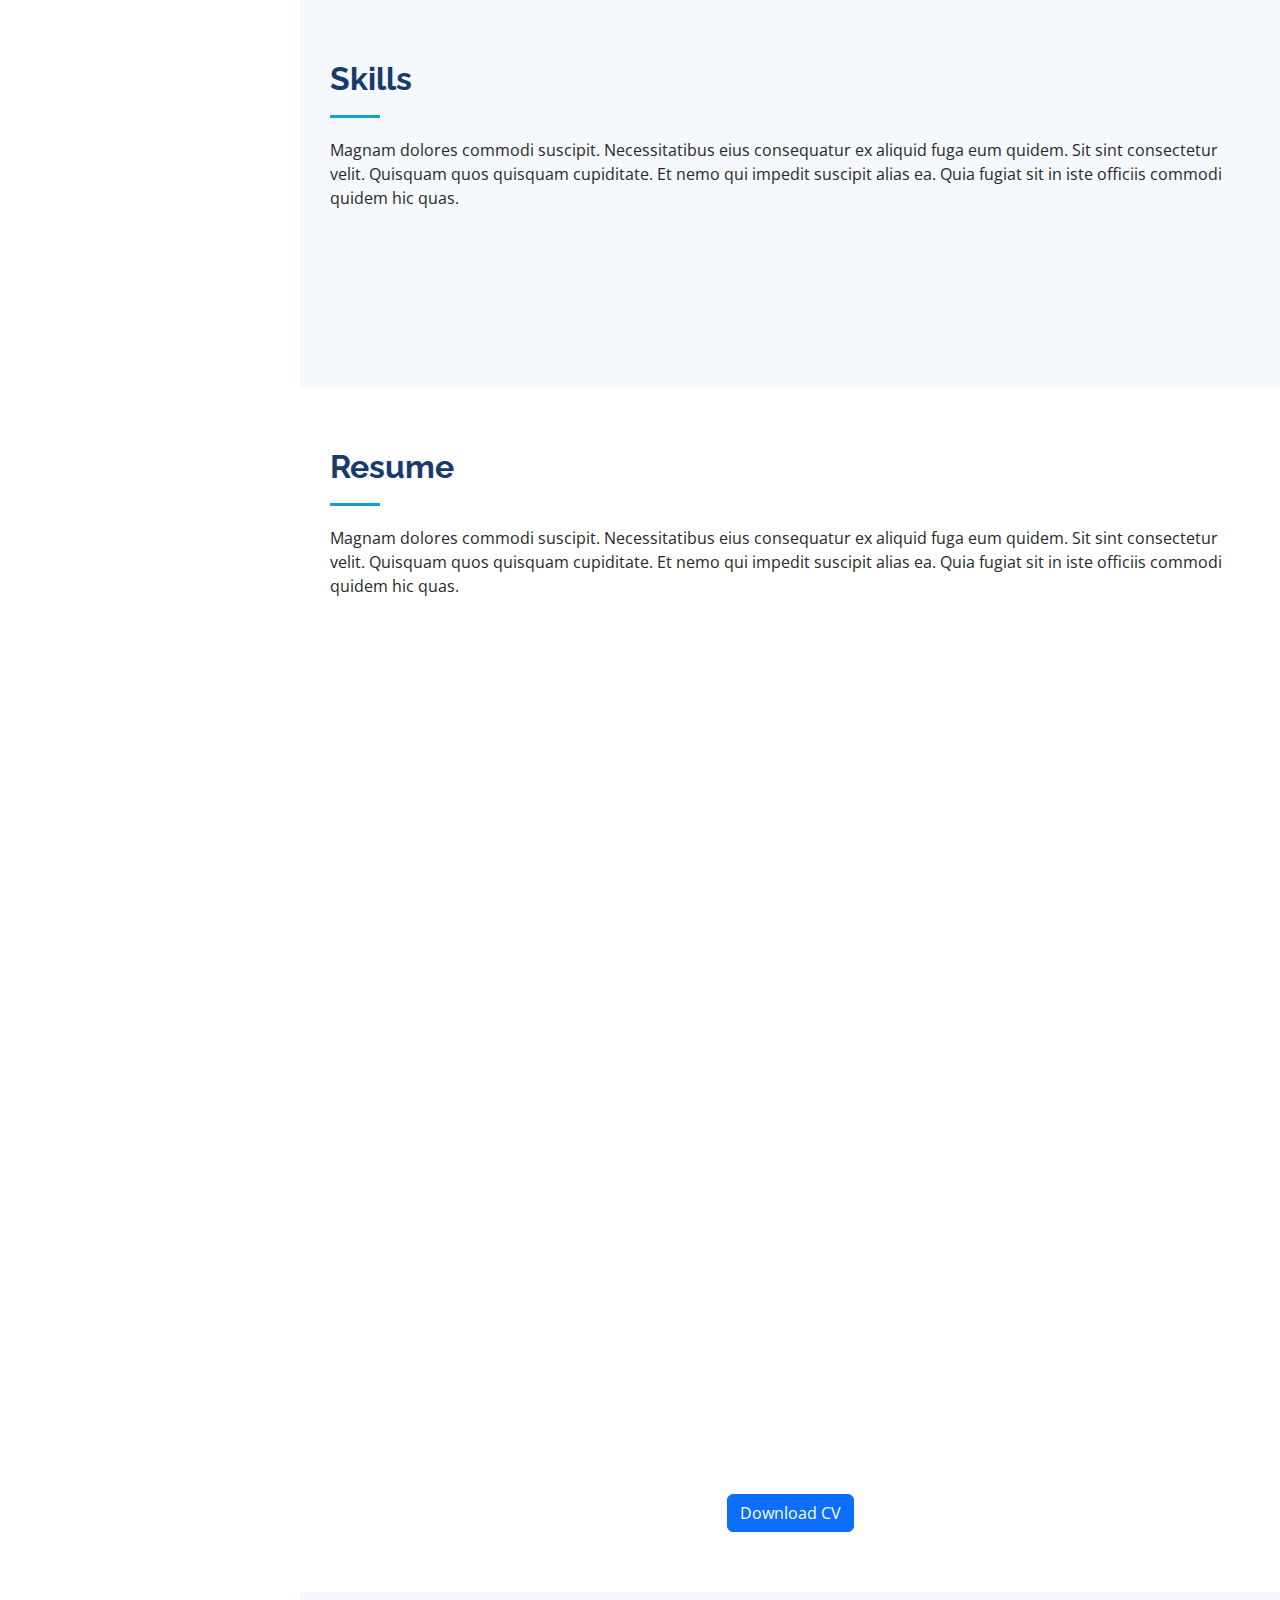
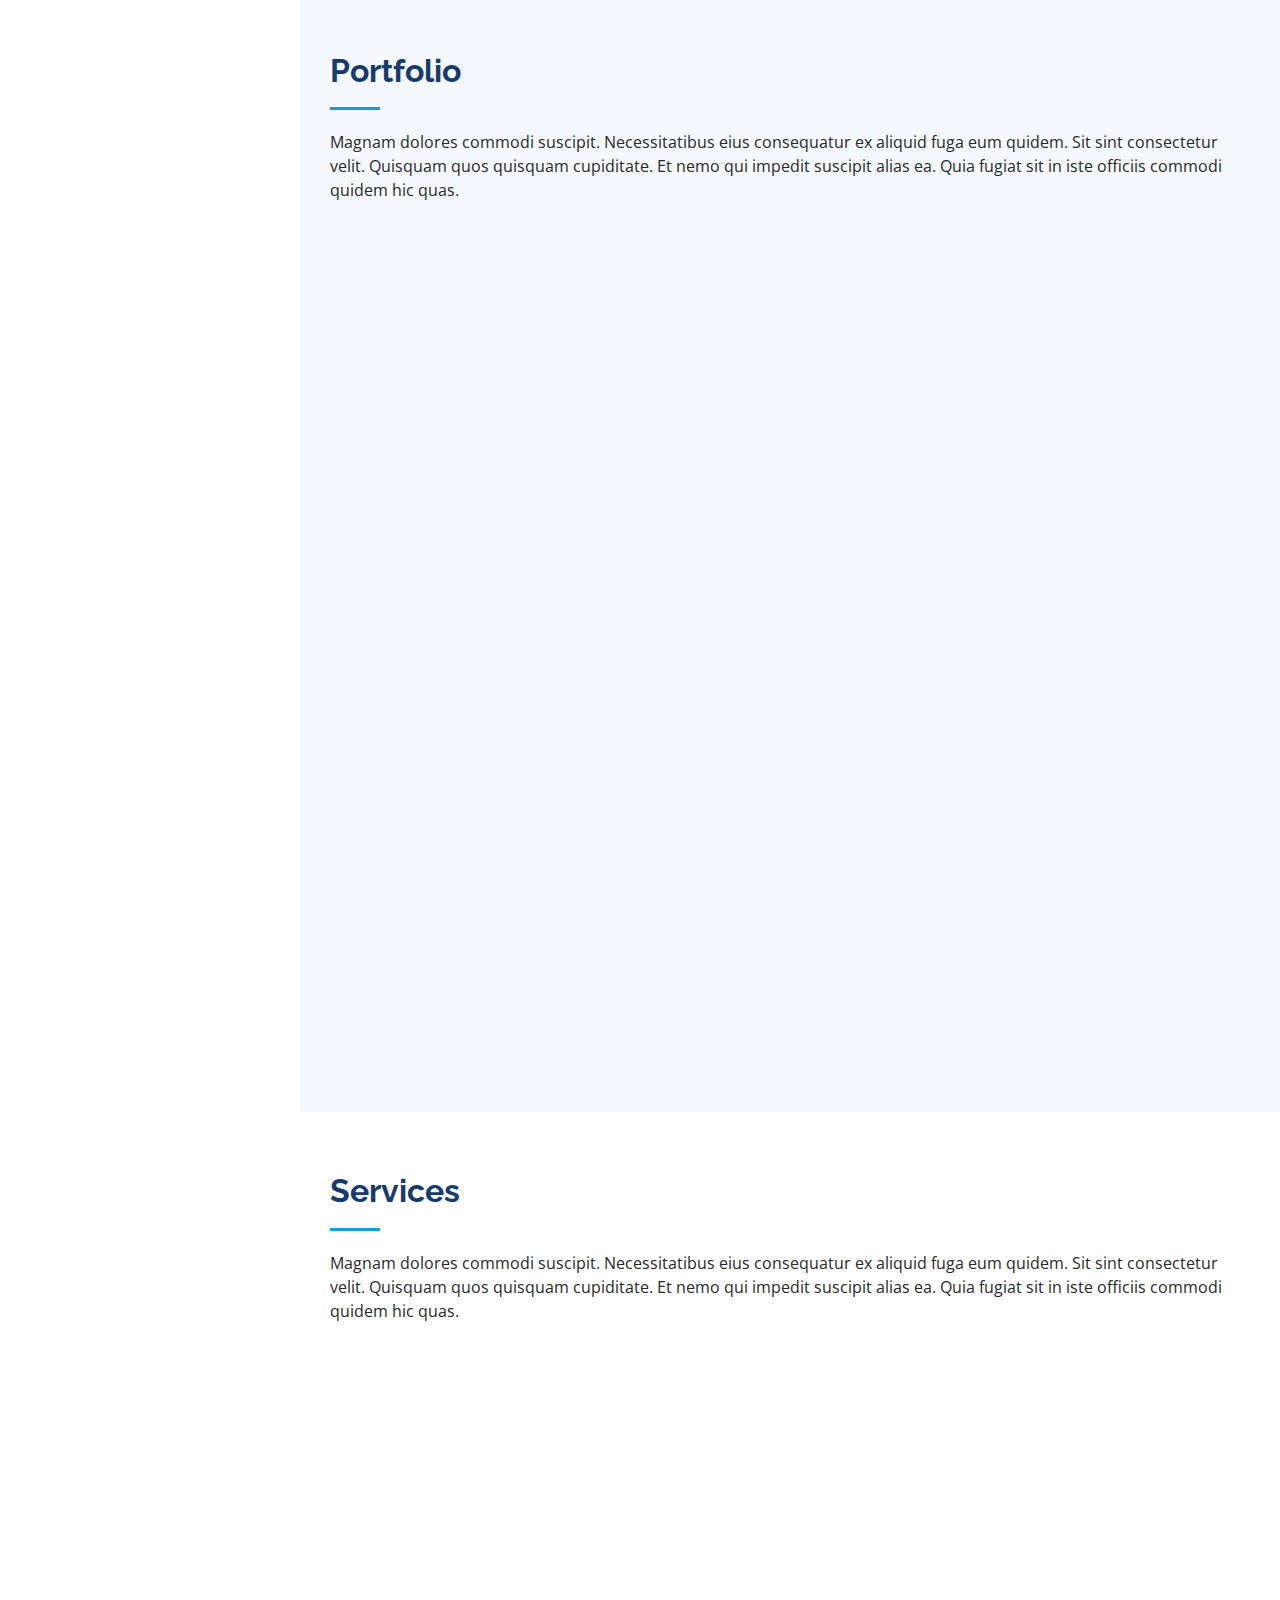
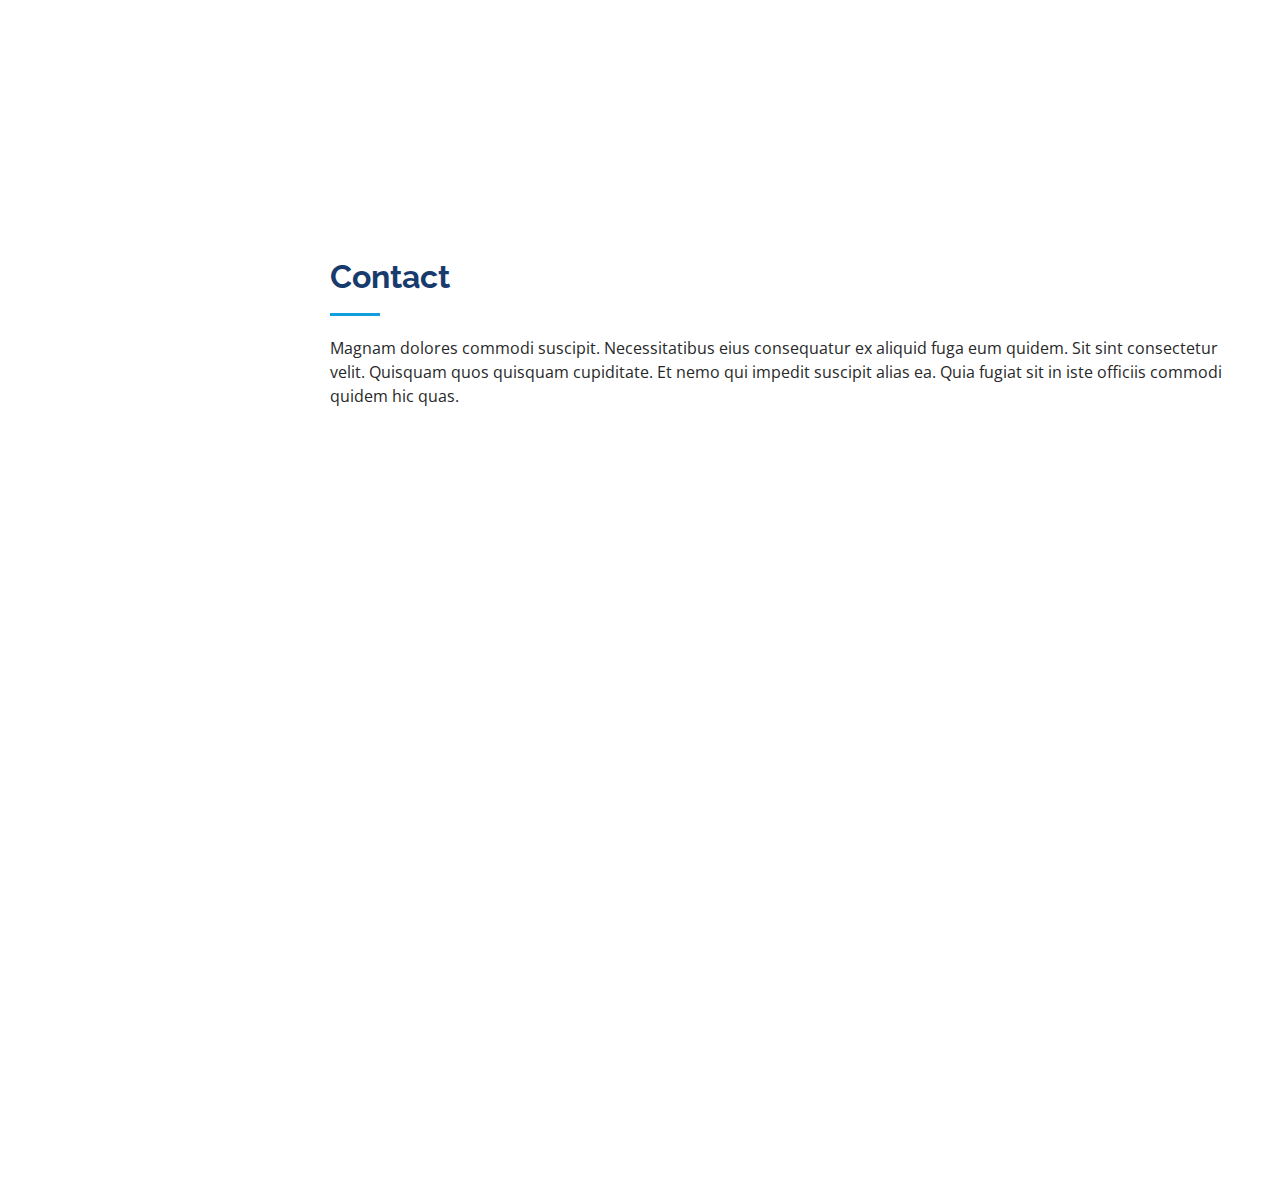
==== commit 8adf3fb0: "init changes" ====
--- a/index.html
+++ b/index.html
@@ -46,7 +46,8 @@
     <div class="d-flex flex-column">
 
       <div class="profile">
-        <img src="assets/img/profile-img.jpg" alt="" class="img-fluid rounded-circle">
+        <img src="assets/img/background.jpg
+        " alt="" class="img-fluid rounded-circle">
         <h1 class="text-light"><a href="index.html">Lenah David</a></h1>
         <div class="social-links mt-3 text-center">
           <a href="#" class="twitter"><i class="bx bxl-twitter"></i></a>
@@ -74,7 +75,7 @@
   <section id="hero" class="d-flex flex-column justify-content-center align-items-center">
     <div class="hero-container" data-aos="fade-in">
       <h1>Lenah David</h1>
-      <p>I'm <span class="typed" data-typed-items="Designer, Developer, Freelancer, Photographer"></span></p>
+      <p>I'm  <span class="typed" data-typed-items="A Software Developer,A Data Scientist"></span></p>
     </div>
   </section><!-- End Hero -->
 
@@ -91,7 +92,7 @@
 
         <div class="row">
           <div class="col-lg-4" data-aos="fade-right">
-            <img src="assets/img/profile-img.jpg" class="img-fluid" alt="">
+            <img src="assets/img/background.jpg" class="img-fluid" alt="">
           </div>
           <div class="col-lg-8 pt-4 pt-lg-0 content" data-aos="fade-left">
             <h3>UI/UX Designer &amp; Web Developer.</h3>
@@ -123,12 +124,11 @@
             </p>
           </div>
         </div>
-
       </div>
     </section><!-- End About Section -->
 
     <!-- ======= Facts Section ======= -->
-    <section id="facts" class="facts">
+    <!-- <section id="facts" class="facts">
       <div class="container">
 
         <div class="section-title">
@@ -172,11 +172,11 @@
 
         </div>
 
-      </div>
+      </div> -->
     </section><!-- End Facts Section -->
 
-    <!-- ======= Skills Section ======= -->
-    <section id="skills" class="skills section-bg">
+     <!-- ======= Skills Section ======= -->
+     <section id="skills" class="skills section-bg">
       <div class="container">
 
         <div class="section-title">
@@ -187,53 +187,19 @@
         <div class="row skills-content">
 
           <div class="col-lg-6" data-aos="fade-up">
-
-            <div class="progress">
-              <span class="skill">HTML <i class="val">100%</i></span>
-              <div class="progress-bar-wrap">
-                <div class="progress-bar" role="progressbar" aria-valuenow="100" aria-valuemin="0" aria-valuemax="100"></div>
-              </div>
-            </div>
-
-            <div class="progress">
-              <span class="skill">CSS <i class="val">90%</i></span>
-              <div class="progress-bar-wrap">
-                <div class="progress-bar" role="progressbar" aria-valuenow="90" aria-valuemin="0" aria-valuemax="100"></div>
-              </div>
-            </div>
-
-            <div class="progress">
-              <span class="skill">JavaScript <i class="val">75%</i></span>
-              <div class="progress-bar-wrap">
-                <div class="progress-bar" role="progressbar" aria-valuenow="75" aria-valuemin="0" aria-valuemax="100"></div>
-              </div>
-            </div>
-
+            <ul>
+              <li>HTML</li>
+              <li>CSS</li>
+              <li>JavaScript</li>
+            </ul>
           </div>
 
           <div class="col-lg-6" data-aos="fade-up" data-aos-delay="100">
-
-            <div class="progress">
-              <span class="skill">PHP <i class="val">80%</i></span>
-              <div class="progress-bar-wrap">
-                <div class="progress-bar" role="progressbar" aria-valuenow="80" aria-valuemin="0" aria-valuemax="100"></div>
-              </div>
-            </div>
-
-            <div class="progress">
-              <span class="skill">WordPress/CMS <i class="val">90%</i></span>
-              <div class="progress-bar-wrap">
-                <div class="progress-bar" role="progressbar" aria-valuenow="90" aria-valuemin="0" aria-valuemax="100"></div>
-              </div>
-            </div>
-
-            <div class="progress">
-              <span class="skill">Photoshop <i class="val">55%</i></span>
-              <div class="progress-bar-wrap">
-                <div class="progress-bar" role="progressbar" aria-valuenow="55" aria-valuemin="0" aria-valuemax="100"></div>
-              </div>
-            </div>
-
+            <ul>
+              <li>PHP</li>
+              <li>WordPress/CMS</li>
+              <li>Photoshop</li>
+            </ul>
           </div>
 
         </div>
@@ -301,9 +267,12 @@
                 <li>Created 4+ design presentations and proposals a month for clients and account managers</li>
               </ul>
             </div>
-          </div>
-        </div>
-
+            
+          </div>
+        </div>
+        <div class="text-center" style="margin-top: 20px";>
+          <a href="./assets/Lenah David CV.docx" class="btn btn-primary" download="Lenah David CV.docx">Download CV</a>
+        </div>
       </div>
     </section><!-- End Resume Section -->
 
@@ -470,7 +439,7 @@
     </section><!-- End Services Section -->
 
     <!-- ======= Testimonials Section ======= -->
-    <section id="testimonials" class="testimonials section-bg">
+    <!-- <section id="testimonials" class="testimonials section-bg">
       <div class="container">
 
         <div class="section-title">
@@ -492,8 +461,9 @@
                 <h3>Saul Goodman</h3>
                 <h4>Ceo &amp; Founder</h4>
               </div>
-            </div><!-- End testimonial item -->
-
+            </div> -->
+            <!-- End testimonial item -->
+<!-- 
             <div class="swiper-slide">
               <div class="testimonial-item" data-aos="fade-up" data-aos-delay="100">
                 <p>
@@ -505,8 +475,9 @@
                 <h3>Sara Wilsson</h3>
                 <h4>Designer</h4>
               </div>
-            </div><!-- End testimonial item -->
-
+            </div> -->
+            <!-- End testimonial item -->
+<!-- 
             <div class="swiper-slide">
               <div class="testimonial-item" data-aos="fade-up" data-aos-delay="200">
                 <p>
@@ -518,9 +489,10 @@
                 <h3>Jena Karlis</h3>
                 <h4>Store Owner</h4>
               </div>
-            </div><!-- End testimonial item -->
-
-            <div class="swiper-slide">
+            </div> -->
+            <!-- End testimonial item -->
+
+            <!-- <div class="swiper-slide">
               <div class="testimonial-item" data-aos="fade-up" data-aos-delay="300">
                 <p>
                   <i class="bx bxs-quote-alt-left quote-icon-left"></i>
@@ -531,8 +503,9 @@
                 <h3>Matt Brandon</h3>
                 <h4>Freelancer</h4>
               </div>
-            </div><!-- End testimonial item -->
-
+            </div> -->
+            <!-- End testimonial item -->
+<!-- 
             <div class="swiper-slide">
               <div class="testimonial-item" data-aos="fade-up" data-aos-delay="400">
                 <p>
@@ -544,14 +517,16 @@
                 <h3>John Larson</h3>
                 <h4>Entrepreneur</h4>
               </div>
-            </div><!-- End testimonial item -->
-
-          </div>
+            </div> -->
+            <!-- End testimonial item -->
+
+          <!-- </div>
           <div class="swiper-pagination"></div>
         </div>
 
       </div>
-    </section><!-- End Testimonials Section -->
+    </section> -->
+    <!-- End Testimonials Section -->
 
     <!-- ======= Contact Section ======= -->
     <section id="contact" class="contact">
@@ -639,7 +614,8 @@
         Designed by <a href="https://bootstrapmade.com/">BootstrapMade</a>
       </div>
     </div>
-  </footer><!-- End  Footer -->
+  </footer>
+  <!-- End  Footer -->
 
   <a href="#" class="back-to-top d-flex align-items-center justify-content-center"><i class="bi bi-arrow-up-short"></i></a>
 
--- a/assets/css/style.css
+++ b/assets/css/style.css
@@ -241,7 +241,7 @@
 #hero {
   width: 100%;
   height: 100vh;
-  background: url("../img/hero-bg.jpg") top center;
+  background: url("../img/background.jpg") top center;
   background-size: cover;
 }
 
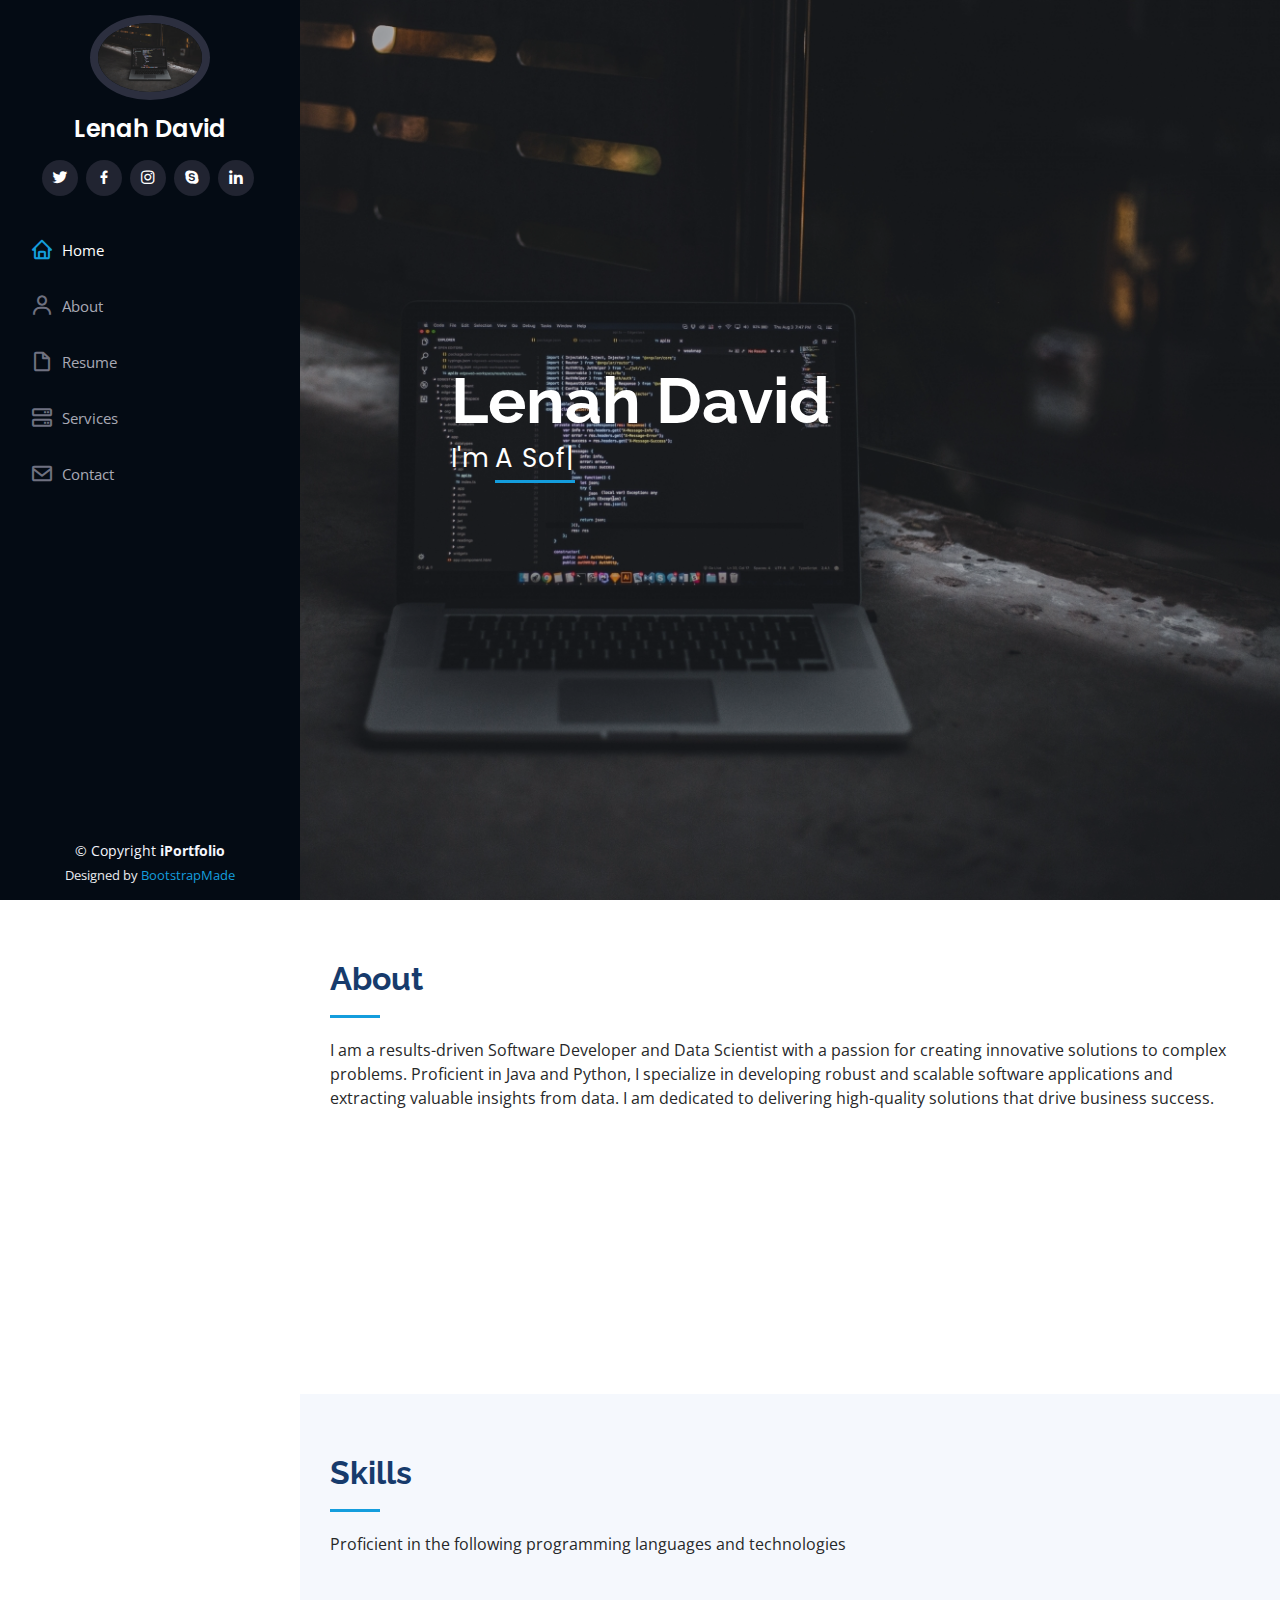
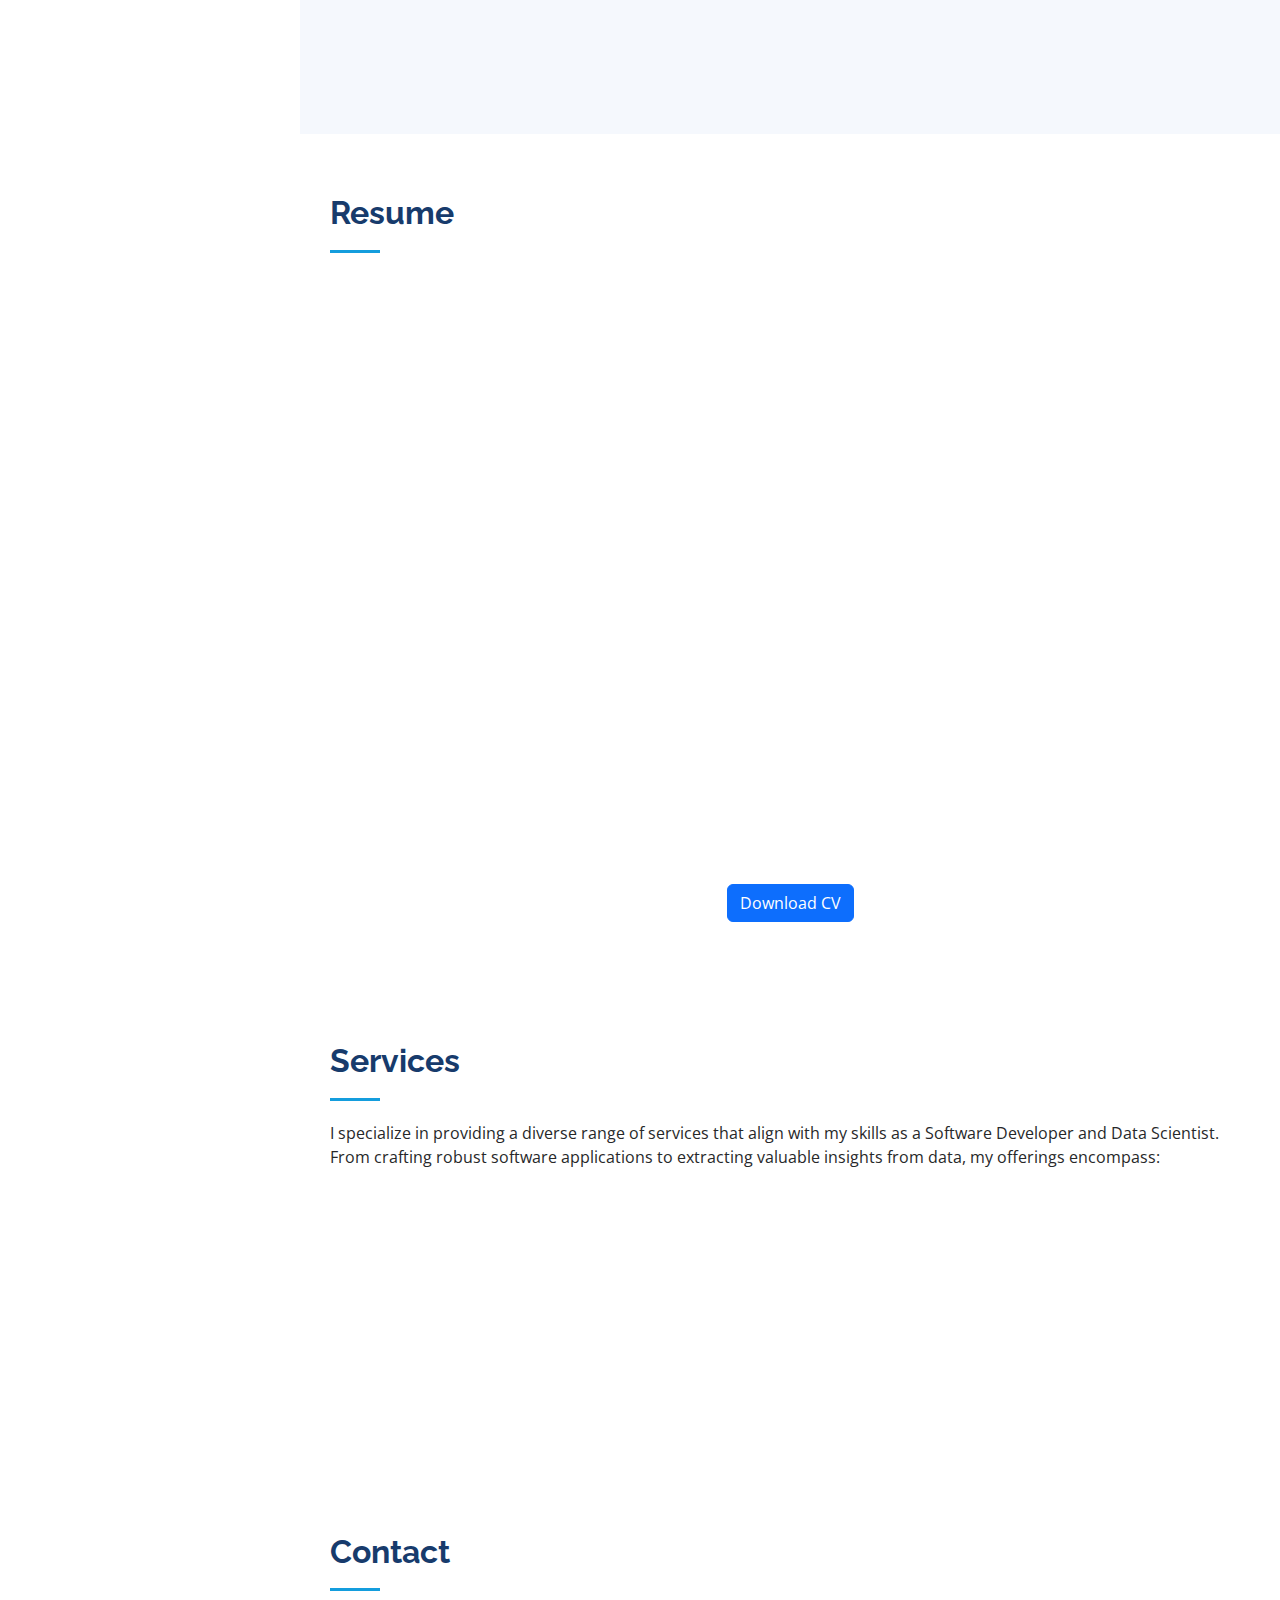
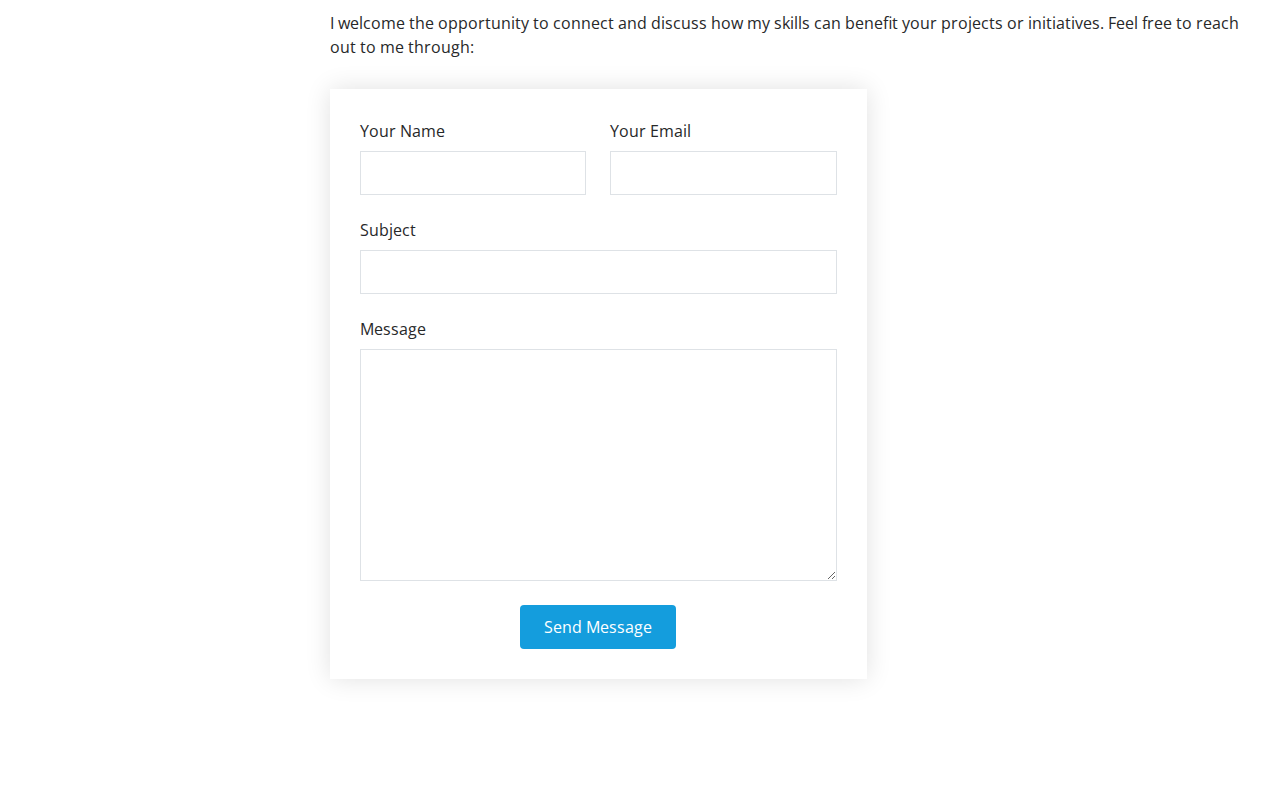
==== commit b7b3da3c: "portfolio" ====
--- a/index.html
+++ b/index.html
@@ -63,7 +63,7 @@
           <li><a href="#hero" class="nav-link scrollto active"><i class="bx bx-home"></i> <span>Home</span></a></li>
           <li><a href="#about" class="nav-link scrollto"><i class="bx bx-user"></i> <span>About</span></a></li>
           <li><a href="#resume" class="nav-link scrollto"><i class="bx bx-file-blank"></i> <span>Resume</span></a></li>
-          <li><a href="#portfolio" class="nav-link scrollto"><i class="bx bx-book-content"></i> <span>Portfolio</span></a></li>
+          <!-- <li><a href="#portfolio" class="nav-link scrollto"><i class="bx bx-book-content"></i> <span>Portfolio</span></a></li> -->
           <li><a href="#services" class="nav-link scrollto"><i class="bx bx-server"></i> <span>Services</span></a></li>
           <li><a href="#contact" class="nav-link scrollto"><i class="bx bx-envelope"></i> <span>Contact</span></a></li>
         </ul>
@@ -87,7 +87,9 @@
 
         <div class="section-title">
           <h2>About</h2>
-          <p>Magnam dolores commodi suscipit. Necessitatibus eius consequatur ex aliquid fuga eum quidem. Sit sint consectetur velit. Quisquam quos quisquam cupiditate. Et nemo qui impedit suscipit alias ea. Quia fugiat sit in iste officiis commodi quidem hic quas.</p>
+          <p> I am a results-driven Software Developer and Data Scientist with a passion for creating innovative solutions to complex problems.
+            Proficient in Java and Python, I specialize in developing robust and scalable software applications and extracting valuable insights from data.
+             I am dedicated to delivering high-quality solutions that drive business success.</p>
         </div>
 
         <div class="row">
@@ -95,34 +97,31 @@
             <img src="assets/img/background.jpg" class="img-fluid" alt="">
           </div>
           <div class="col-lg-8 pt-4 pt-lg-0 content" data-aos="fade-left">
-            <h3>UI/UX Designer &amp; Web Developer.</h3>
-            <p class="fst-italic">
-              Lorem ipsum dolor sit amet, consectetur adipiscing elit, sed do eiusmod tempor incididunt ut labore et dolore
-              magna aliqua.
-            </p>
+            <h3>Software Developer &amp; Data Scientist.</h3>
+          
             <div class="row">
               <div class="col-lg-6">
                 <ul>
-                  <li><i class="bi bi-chevron-right"></i> <strong>Birthday:</strong> <span>1 May 1995</span></li>
-                  <li><i class="bi bi-chevron-right"></i> <strong>Website:</strong> <span>www.example.com</span></li>
-                  <li><i class="bi bi-chevron-right"></i> <strong>Phone:</strong> <span>+123 456 7890</span></li>
-                  <li><i class="bi bi-chevron-right"></i> <strong>City:</strong> <span>New York, USA</span></li>
+              
+                  <li><i class="bi bi-chevron-right"></i> <strong>Phone:</strong> <span>+254708672521 </span></li>
+                  <li><i class="bi bi-chevron-right"></i> <strong>Email:</strong> <span>lenahdevy@gmail.com</span></li>
+                  <li><i class="bi bi-chevron-right"></i> <strong>City:</strong> <span>Nairobi, Kenya</span></li>
                 </ul>
               </div>
-              <div class="col-lg-6">
+              <!-- <div class="col-lg-6">
                 <ul>
                   <li><i class="bi bi-chevron-right"></i> <strong>Age:</strong> <span>30</span></li>
                   <li><i class="bi bi-chevron-right"></i> <strong>Degree:</strong> <span>Master</span></li>
                   <li><i class="bi bi-chevron-right"></i> <strong>PhEmailone:</strong> <span>email@example.com</span></li>
                   <li><i class="bi bi-chevron-right"></i> <strong>Freelance:</strong> <span>Available</span></li>
                 </ul>
-              </div>
-            </div>
+              </div> -->
+            <!-- </div>
             <p>
               Officiis eligendi itaque labore et dolorum mollitia officiis optio vero. Quisquam sunt adipisci omnis et ut. Nulla accusantium dolor incidunt officia tempore. Et eius omnis.
               Cupiditate ut dicta maxime officiis quidem quia. Sed et consectetur qui quia repellendus itaque neque. Aliquid amet quidem ut quaerat cupiditate. Ab et eum qui repellendus omnis culpa magni laudantium dolores.
             </p>
-          </div>
+          </div> -->
         </div>
       </div>
     </section><!-- End About Section -->
@@ -181,7 +180,7 @@
 
         <div class="section-title">
           <h2>Skills</h2>
-          <p>Magnam dolores commodi suscipit. Necessitatibus eius consequatur ex aliquid fuga eum quidem. Sit sint consectetur velit. Quisquam quos quisquam cupiditate. Et nemo qui impedit suscipit alias ea. Quia fugiat sit in iste officiis commodi quidem hic quas.</p>
+          <p>Proficient in the following programming languages and technologies</p>
         </div>
 
         <div class="row skills-content">
@@ -196,9 +195,9 @@
 
           <div class="col-lg-6" data-aos="fade-up" data-aos-delay="100">
             <ul>
-              <li>PHP</li>
-              <li>WordPress/CMS</li>
-              <li>Photoshop</li>
+              <li>Java</li>
+              <li>Python</li>
+              <!-- <li>Mysql</li> -->
             </ul>
           </div>
 
@@ -213,58 +212,52 @@
 
         <div class="section-title">
           <h2>Resume</h2>
-          <p>Magnam dolores commodi suscipit. Necessitatibus eius consequatur ex aliquid fuga eum quidem. Sit sint consectetur velit. Quisquam quos quisquam cupiditate. Et nemo qui impedit suscipit alias ea. Quia fugiat sit in iste officiis commodi quidem hic quas.</p>
         </div>
 
         <div class="row">
           <div class="col-lg-6" data-aos="fade-up">
-            <h3 class="resume-title">Sumary</h3>
+            <h3 class="resume-title">Summary</h3>
             <div class="resume-item pb-0">
-              <h4>Alex Smith</h4>
-              <p><em>Innovative and deadline-driven Graphic Designer with 3+ years of experience designing and developing user-centered digital/print marketing material from initial concept to final, polished deliverable.</em></p>
-              <ul>
-                <li>Portland par 127,Orlando, FL</li>
-                <li>(123) 456-7891</li>
-                <li>alice.barkley@example.com</li>
-              </ul>
+              <h4>Lenah David</h4>
+              <p><em>Innovative and result-driven Software Developer with 3+ years of experience designing and developing robust and scalable software applications.</em></p>
+              <!-- <ul>
+                <li>Nairobi,Kenya</li>
+                <li>+254708672521</li>
+                <li>lenahdevy@gmail.com</li>
+              </ul> -->
             </div>
 
             <h3 class="resume-title">Education</h3>
             <div class="resume-item">
-              <h4>Master of Fine Arts &amp; Graphic Design</h4>
-              <h5>2015 - 2016</h5>
-              <p><em>Rochester Institute of Technology, Rochester, NY</em></p>
-              <p>Qui deserunt veniam. Et sed aliquam labore tempore sed quisquam iusto autem sit. Ea vero voluptatum qui ut dignissimos deleniti nerada porti sand markend</p>
-            </div>
-            <div class="resume-item">
-              <h4>Bachelor of Fine Arts &amp; Graphic Design</h4>
-              <h5>2010 - 2014</h5>
-              <p><em>Rochester Institute of Technology, Rochester, NY</em></p>
-              <p>Quia nobis sequi est occaecati aut. Repudiandae et iusto quae reiciendis et quis Eius vel ratione eius unde vitae rerum voluptates asperiores voluptatem Earum molestiae consequatur neque etlon sader mart dila</p>
-            </div>
+              <h4>Bachelor of Science in Electrical &amp; Electronic Engineering</h4>
+              <h5>2017 - 2022</h5>
+              <p><em>Technical University of Mombasa</em></p>
+          
+            </div>
+          
           </div>
           <div class="col-lg-6" data-aos="fade-up" data-aos-delay="100">
             <h3 class="resume-title">Professional Experience</h3>
             <div class="resume-item">
-              <h4>Senior graphic design specialist</h4>
-              <h5>2019 - Present</h5>
-              <p><em>Experion, New York, NY </em></p>
+              <h4>Software Developer</h4>
+              <h5>2023 - Present</h5>
+              <p><em>Tracom Services Limited, Nairobi, Kenya </em></p>
               <ul>
-                <li>Lead in the design, development, and implementation of the graphic, layout, and production communication materials</li>
-                <li>Delegate tasks to the 7 members of the design team and provide counsel on all aspects of the project. </li>
-                <li>Supervise the assessment of all graphic materials in order to ensure quality and accuracy of the design</li>
-                <li>Oversee the efficient use of production project budgets ranging from $2,000 - $25,000</li>
+                <li>Design, develop and implement software applications</li>
+                <li>Develop Android apps. </li>
+                <li>Provide crucial maintenance support for banking institutions</li>
+              
               </ul>
             </div>
             <div class="resume-item">
-              <h4>Graphic design specialist</h4>
-              <h5>2017 - 2018</h5>
-              <p><em>Stepping Stone Advertising, New York, NY</em></p>
+              <h4>Software Developer</h4>
+              <h5>2022 - 2023</h5>
+              <p><em>JILK Limited, Nairobi, Kenya</em></p>
               <ul>
-                <li>Developed numerous marketing programs (logos, brochures,infographics, presentations, and advertisements).</li>
-                <li>Managed up to 5 projects or tasks at a given time while under pressure</li>
-                <li>Recommended and consulted with clients on the most appropriate graphic design</li>
-                <li>Created 4+ design presentations and proposals a month for clients and account managers</li>
+                <li>Developed numerous software applications.</li>
+                <li>Contributed in designing of websites</li>
+                <li>Collaborated in debbuging of code</li>
+              
               </ul>
             </div>
             
@@ -277,7 +270,7 @@
     </section><!-- End Resume Section -->
 
     <!-- ======= Portfolio Section ======= -->
-    <section id="portfolio" class="portfolio section-bg">
+    <!-- <section id="portfolio" class="portfolio section-bg">
       <div class="container">
 
         <div class="section-title">
@@ -391,7 +384,7 @@
         </div>
 
       </div>
-    </section><!-- End Portfolio Section -->
+    </section>End Portfolio Section -->
 
     <!-- ======= Services Section ======= -->
     <section id="services" class="services">
@@ -399,26 +392,26 @@
 
         <div class="section-title">
           <h2>Services</h2>
-          <p>Magnam dolores commodi suscipit. Necessitatibus eius consequatur ex aliquid fuga eum quidem. Sit sint consectetur velit. Quisquam quos quisquam cupiditate. Et nemo qui impedit suscipit alias ea. Quia fugiat sit in iste officiis commodi quidem hic quas.</p>
+          <p>I specialize in providing a diverse range of services that align with my skills as a Software Developer and Data Scientist. From crafting robust software applications to extracting valuable insights from data, my offerings encompass:</p>
         </div>
 
         <div class="row">
           <div class="col-lg-4 col-md-6 icon-box" data-aos="fade-up">
-            <div class="icon"><i class="bi bi-briefcase"></i></div>
-            <h4 class="title"><a href="">Lorem Ipsum</a></h4>
-            <p class="description">Voluptatum deleniti atque corrupti quos dolores et quas molestias excepturi sint occaecati cupiditate non provident</p>
+            <!-- <div class="icon"><i class="bi bi-briefcase"></i></div> -->
+            <h4 class="title"><a href="">Web Development</a></h4>
+            <p class="description">Building responsive and user-friendly web applications, ensuring a seamless digital experience for your audience.</p>
           </div>
           <div class="col-lg-4 col-md-6 icon-box" data-aos="fade-up" data-aos-delay="100">
-            <div class="icon"><i class="bi bi-card-checklist"></i></div>
-            <h4 class="title"><a href="">Dolor Sitema</a></h4>
-            <p class="description">Minim veniam, quis nostrud exercitation ullamco laboris nisi ut aliquip ex ea commodo consequat tarad limino ata</p>
+            <!-- <div class="icon"><i class="bi bi-card-checklist"></i></div> -->
+            <h4 class="title"><a href="">Software Development</a></h4>
+            <p class="description"> Tailor solutions to meet your specific business needs, with expertise in springboot and django</p>
           </div>
           <div class="col-lg-4 col-md-6 icon-box" data-aos="fade-up" data-aos-delay="200">
-            <div class="icon"><i class="bi bi-bar-chart"></i></div>
-            <h4 class="title"><a href="">Sed ut perspiciatis</a></h4>
-            <p class="description">Duis aute irure dolor in reprehenderit in voluptate velit esse cillum dolore eu fugiat nulla pariatur</p>
-          </div>
-          <div class="col-lg-4 col-md-6 icon-box" data-aos="fade-up" data-aos-delay="300">
+            <!-- <div class="icon"><i class="bi bi-bar-chart"></i></div> -->
+            <h4 class="title"><a href="">Data Analysis and Visualization</a></h4>
+            <p class="description">I Uncover meaningful patterns and trends in data to inform strategic decision-making, presented through insightful visualizations.</p>
+          </div>
+          <!-- <div class="col-lg-4 col-md-6 icon-box" data-aos="fade-up" data-aos-delay="300">
             <div class="icon"><i class="bi bi-binoculars"></i></div>
             <h4 class="title"><a href="">Magni Dolores</a></h4>
             <p class="description">Excepteur sint occaecat cupidatat non proident, sunt in culpa qui officia deserunt mollit anim id est laborum</p>
@@ -433,7 +426,7 @@
             <h4 class="title"><a href="">Eiusmod Tempor</a></h4>
             <p class="description">Et harum quidem rerum facilis est et expedita distinctio. Nam libero tempore, cum soluta nobis est eligendi</p>
           </div>
-        </div>
+        </div> -->
 
       </div>
     </section><!-- End Services Section -->
@@ -534,35 +527,35 @@
 
         <div class="section-title">
           <h2>Contact</h2>
-          <p>Magnam dolores commodi suscipit. Necessitatibus eius consequatur ex aliquid fuga eum quidem. Sit sint consectetur velit. Quisquam quos quisquam cupiditate. Et nemo qui impedit suscipit alias ea. Quia fugiat sit in iste officiis commodi quidem hic quas.</p>
-        </div>
-
-        <div class="row" data-aos="fade-in">
+          <p>I welcome the opportunity to connect and discuss how my skills can benefit your projects or initiatives. Feel free to reach out to me through:</p>
+        </div>
+
+        <!-- <div class="row" data-aos="fade-in">
 
           <div class="col-lg-5 d-flex align-items-stretch">
             <div class="info">
               <div class="address">
                 <i class="bi bi-geo-alt"></i>
                 <h4>Location:</h4>
-                <p>A108 Adam Street, New York, NY 535022</p>
+                <p>Nairobi, Kenya</p>
               </div>
 
               <div class="email">
                 <i class="bi bi-envelope"></i>
                 <h4>Email:</h4>
-                <p>info@example.com</p>
+                <p>lenahdevy@gmail.com</p>
               </div>
 
               <div class="phone">
                 <i class="bi bi-phone"></i>
                 <h4>Call:</h4>
-                <p>+1 5589 55488 55s</p>
+                <p>+254708672521</p>
               </div>
 
               <iframe src="https://www.google.com/maps/embed?pb=!1m14!1m8!1m3!1d12097.433213460943!2d-74.0062269!3d40.7101282!3m2!1i1024!2i768!4f13.1!3m3!1m2!1s0x0%3A0xb89d1fe6bc499443!2sDowntown+Conference+Center!5e0!3m2!1smk!2sbg!4v1539943755621" frameborder="0" style="border:0; width: 100%; height: 290px;" allowfullscreen></iframe>
             </div>
 
-          </div>
+          </div> -->
 
           <div class="col-lg-7 mt-5 mt-lg-0 d-flex align-items-stretch">
             <form action="forms/contact.php" method="post" role="form" class="php-email-form">
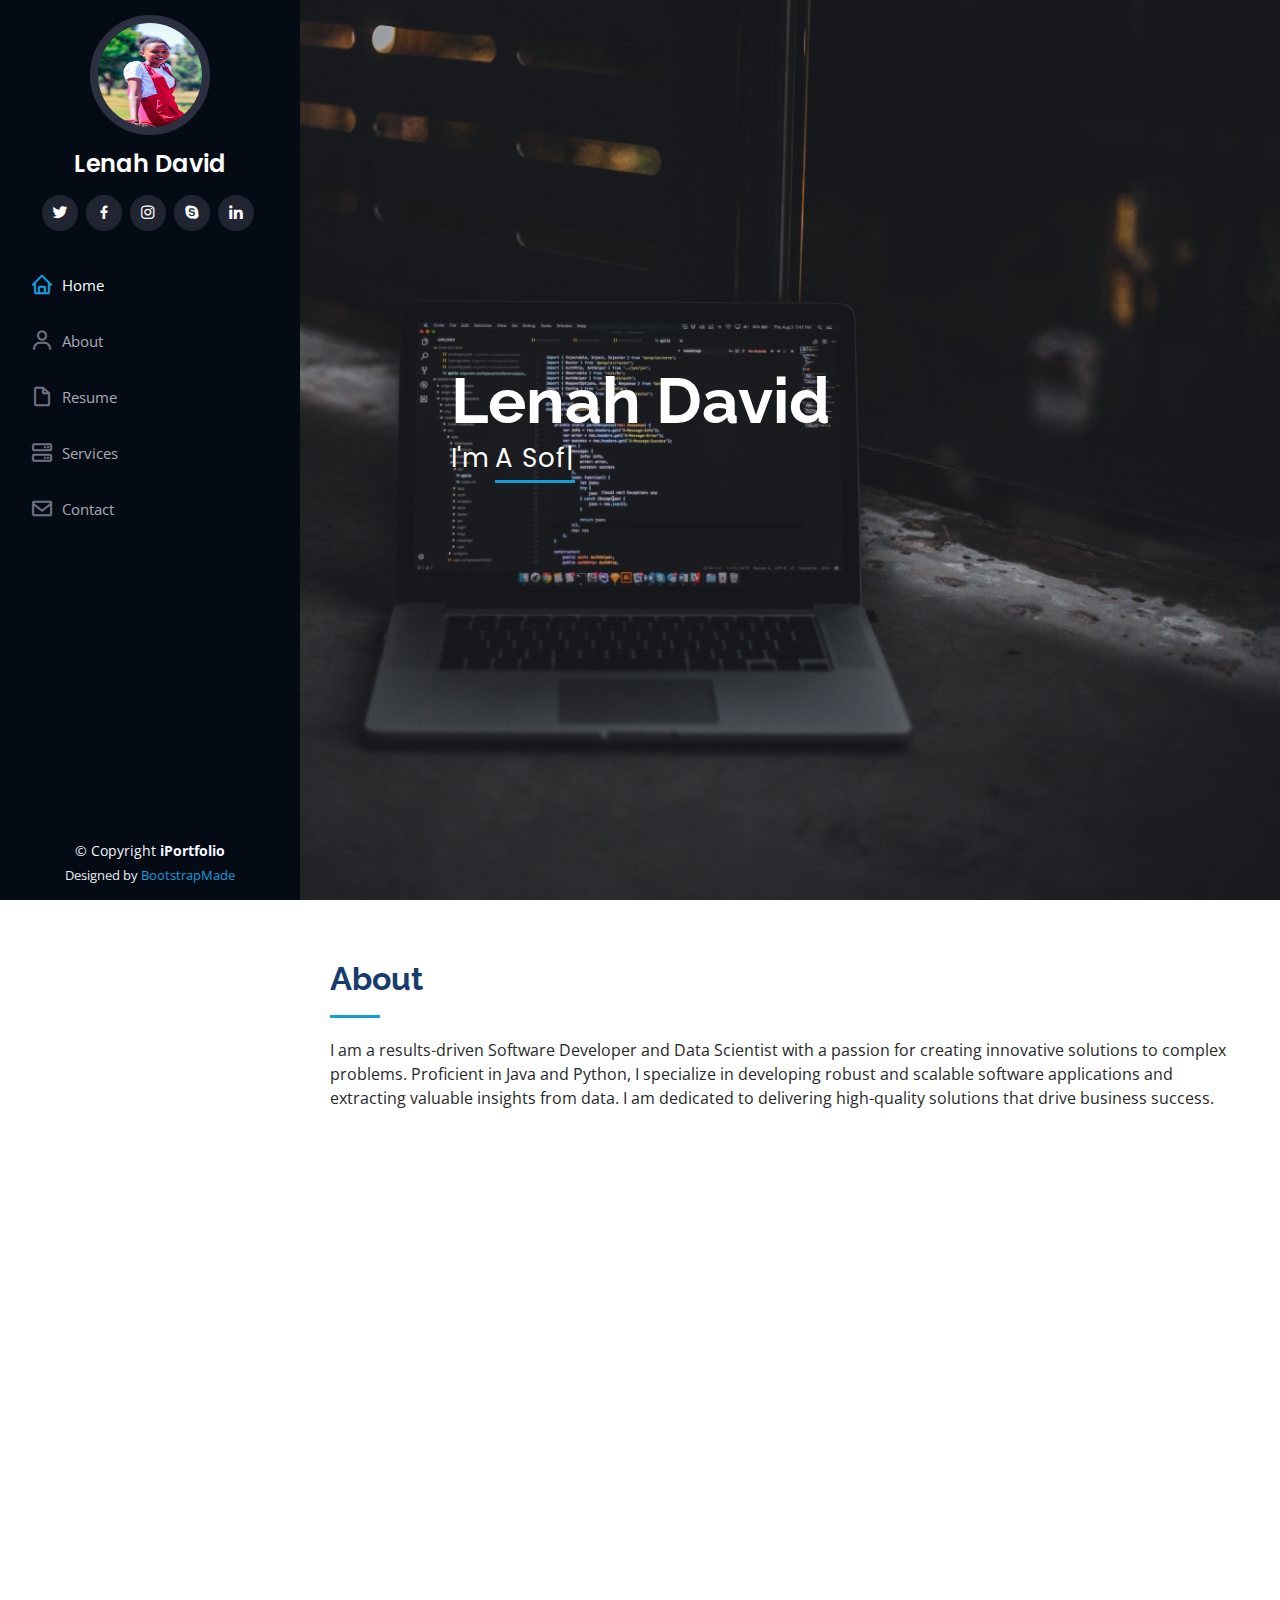
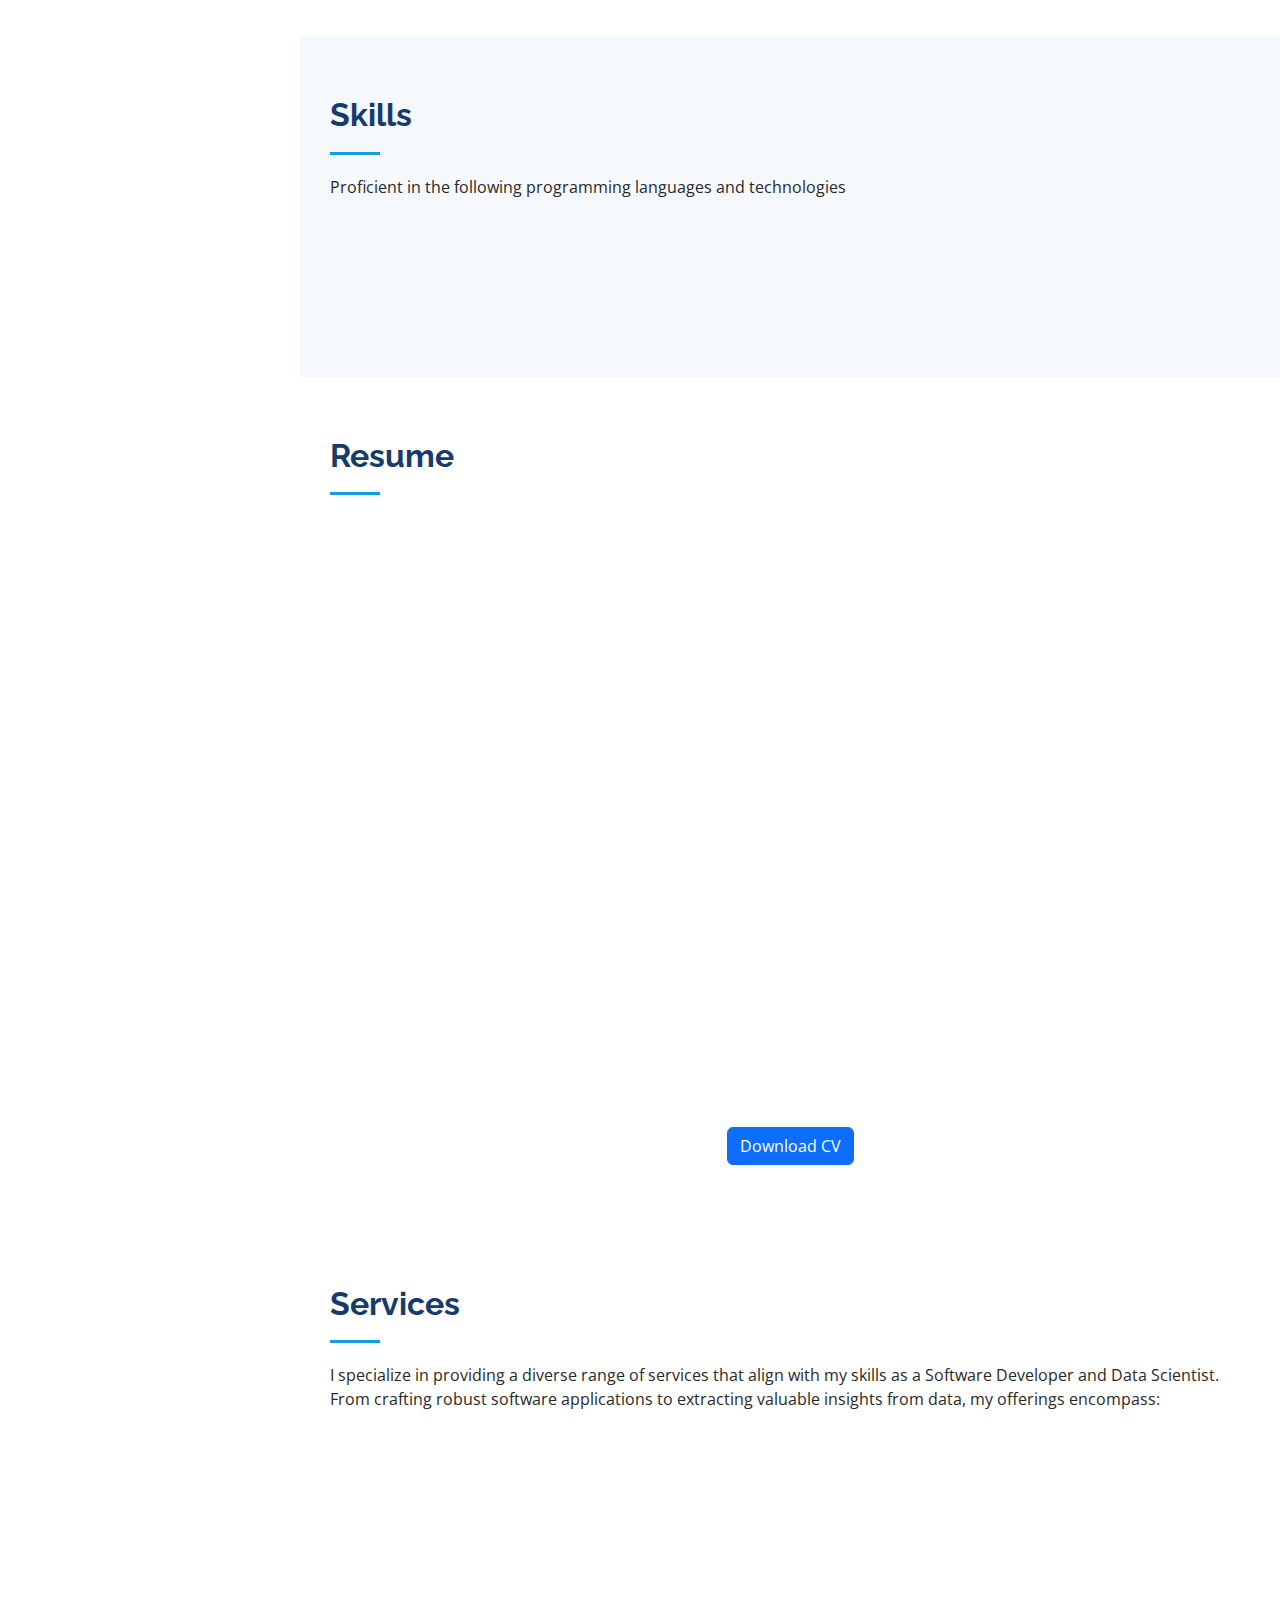
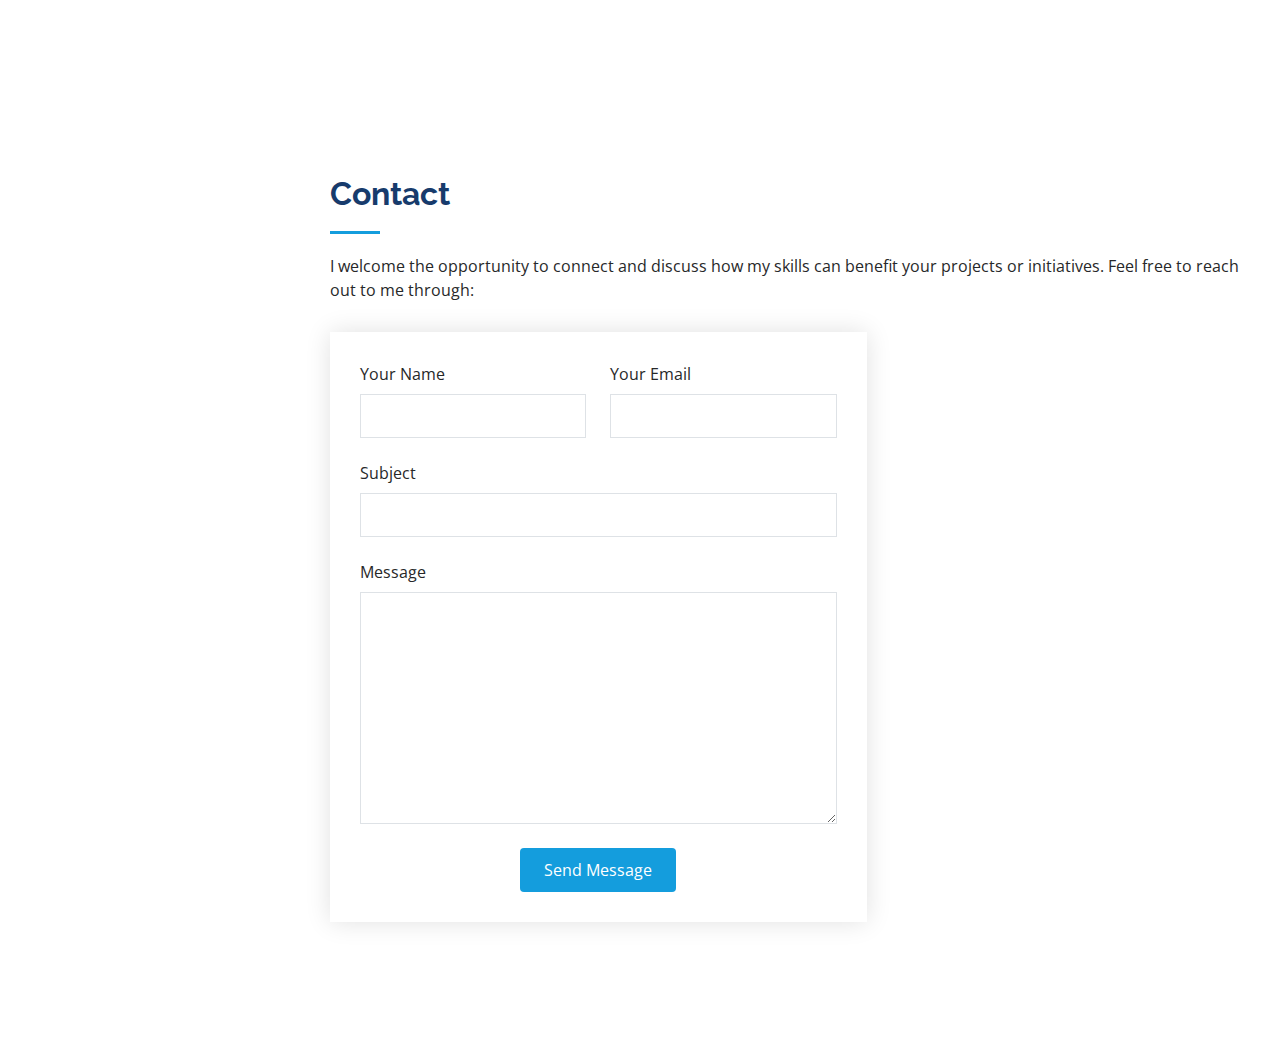
==== commit ab25ca6a: "portfolio" ====
--- a/index.html
+++ b/index.html
@@ -46,7 +46,7 @@
     <div class="d-flex flex-column">
 
       <div class="profile">
-        <img src="assets/img/background.jpg
+        <img src="assets/img/portf.jpg"
         " alt="" class="img-fluid rounded-circle">
         <h1 class="text-light"><a href="index.html">Lenah David</a></h1>
         <div class="social-links mt-3 text-center">
@@ -94,7 +94,7 @@
 
         <div class="row">
           <div class="col-lg-4" data-aos="fade-right">
-            <img src="assets/img/background.jpg" class="img-fluid" alt="">
+            <img src="assets/img/portf.jpg" class="img-fluid" alt="">
           </div>
           <div class="col-lg-8 pt-4 pt-lg-0 content" data-aos="fade-left">
             <h3>Software Developer &amp; Data Scientist.</h3>
--- a/assets/css/style.css
+++ b/assets/css/style.css
@@ -87,6 +87,7 @@
   margin: 15px auto;
   display: block;
   width: 120px;
+  height: 120px;
   border: 8px solid #2c2f3f;
 }
 
@@ -260,6 +261,7 @@
   position: relative;
   z-index: 2;
   min-width: 300px;
+
 }
 
 #hero h1 {
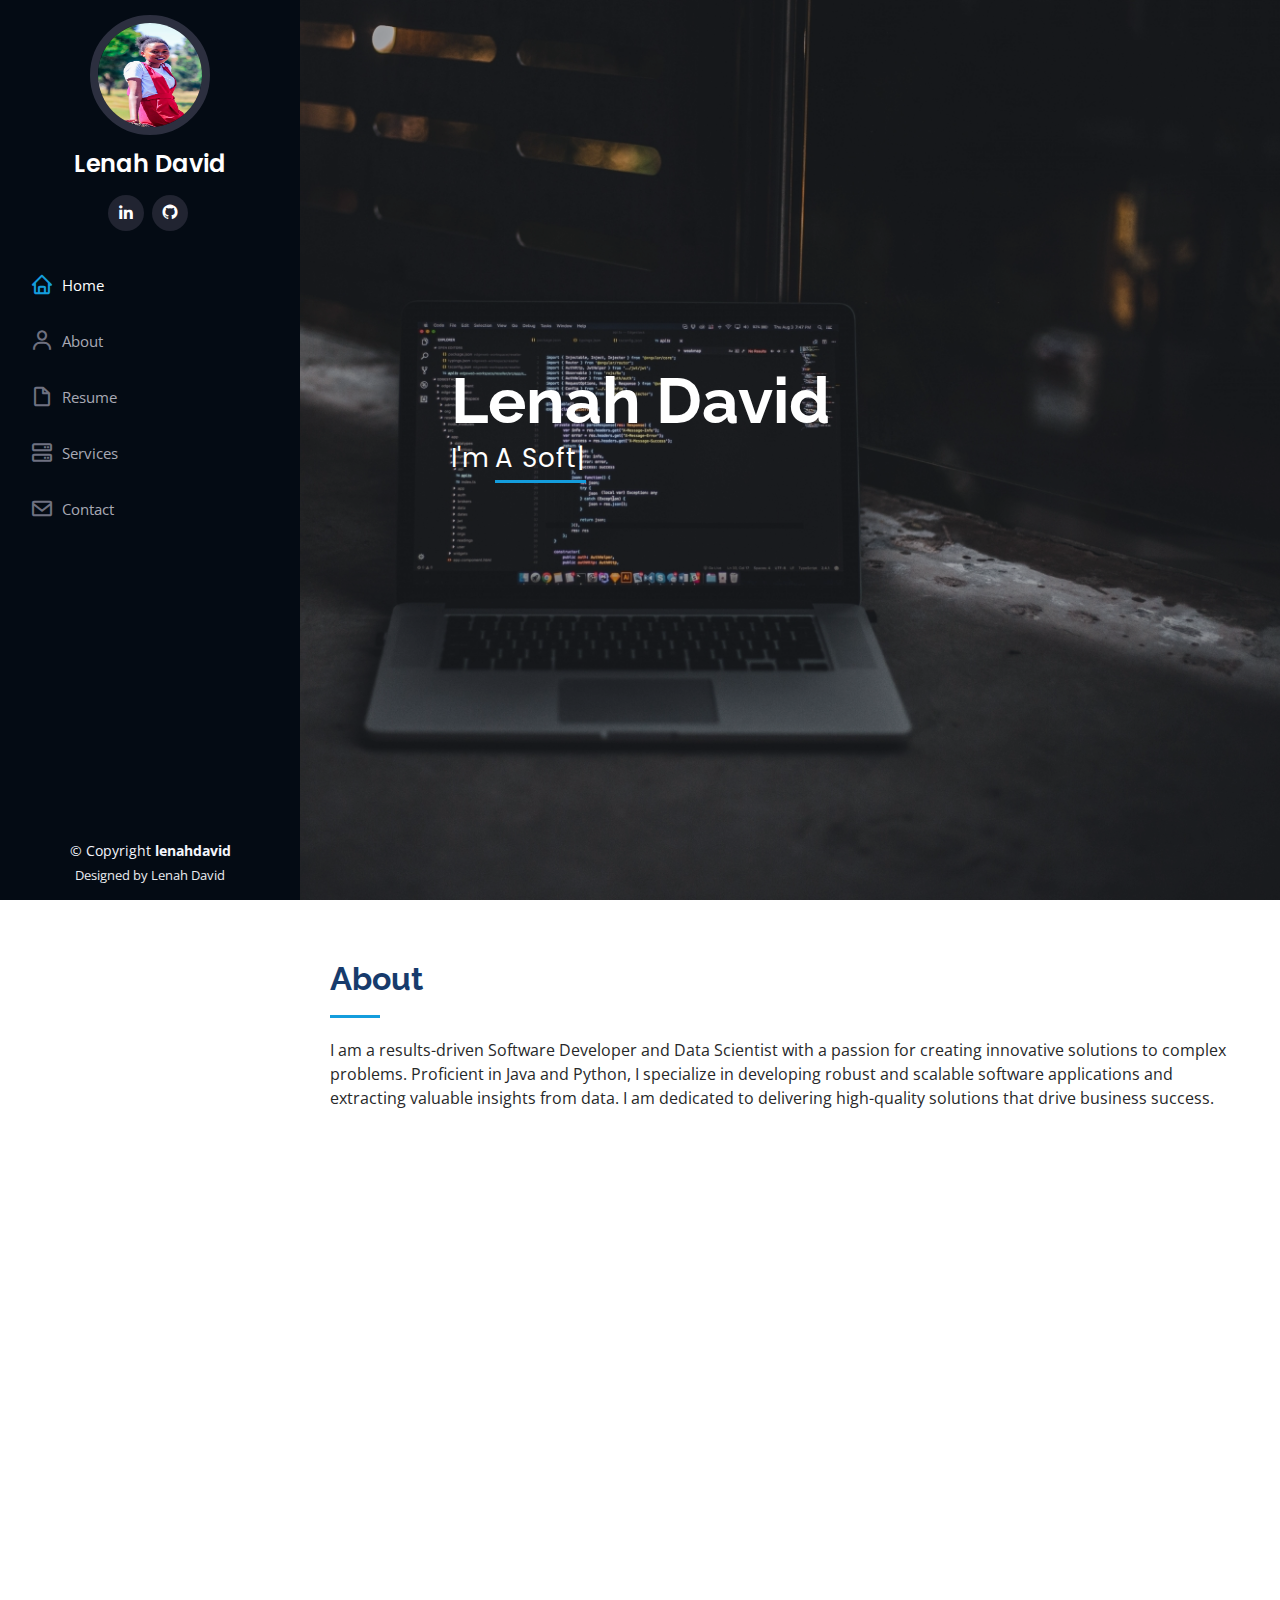
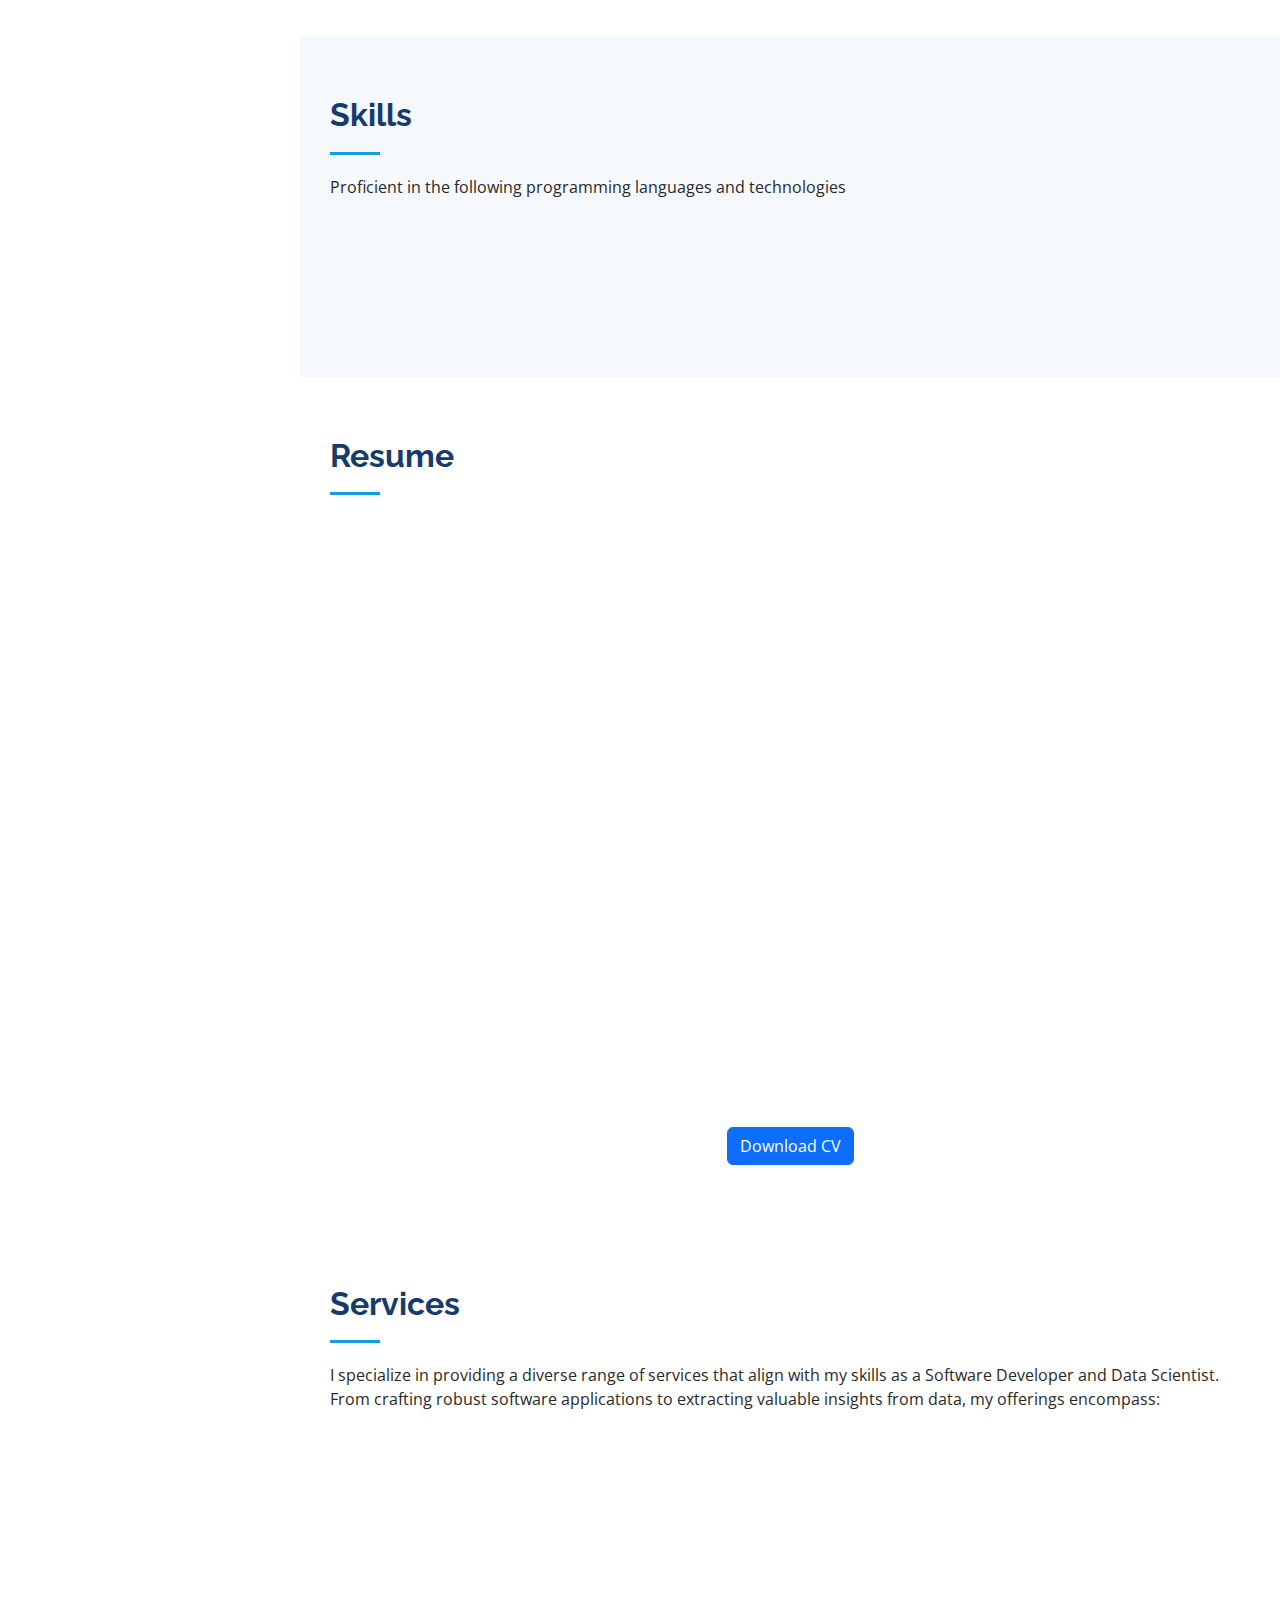
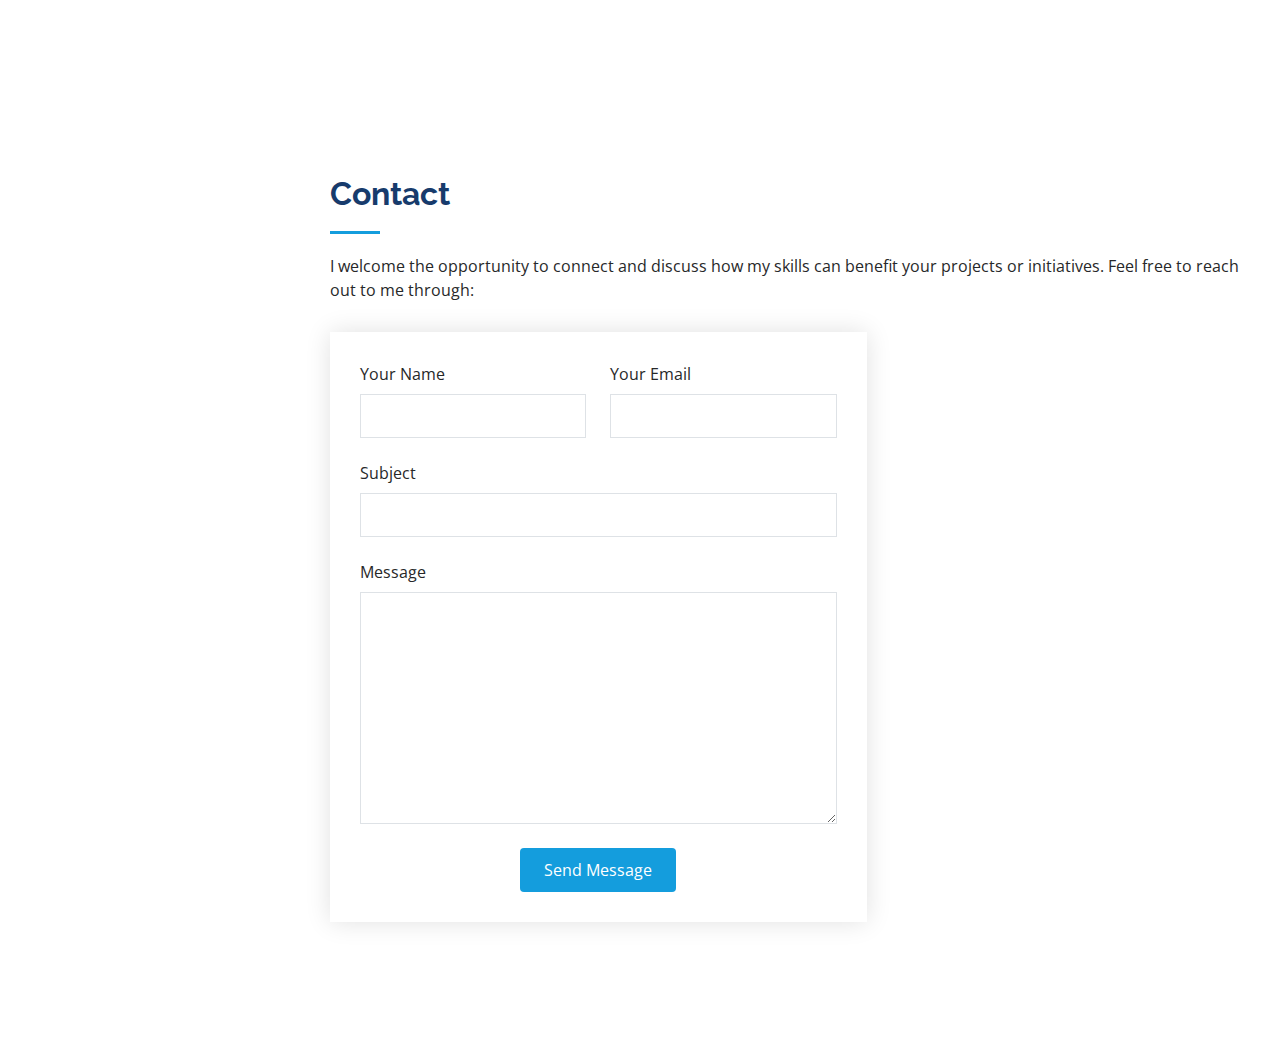
==== commit 3f90ecc4: "modified the footer" ====
--- a/index.html
+++ b/index.html
@@ -47,14 +47,11 @@
 
       <div class="profile">
         <img src="assets/img/portf.jpg"
-        " alt="" class="img-fluid rounded-circle">
+         alt="" class="img-fluid rounded-circle">
         <h1 class="text-light"><a href="index.html">Lenah David</a></h1>
         <div class="social-links mt-3 text-center">
-          <a href="#" class="twitter"><i class="bx bxl-twitter"></i></a>
-          <a href="#" class="facebook"><i class="bx bxl-facebook"></i></a>
-          <a href="#" class="instagram"><i class="bx bxl-instagram"></i></a>
-          <a href="#" class="google-plus"><i class="bx bxl-skype"></i></a>
-          <a href="#" class="linkedin"><i class="bx bxl-linkedin"></i></a>
+        <a href="https://www.linkedin.com/in/lenah-david-2a80a520b" class="linkedin"><i class="bx bxl-linkedin"></i></a>
+        <a href="https://github.com/lenahdavid" class="github"><i class="bx bxl-github"></i></a>
         </div>
       </div>
 
@@ -195,7 +192,7 @@
 
           <div class="col-lg-6" data-aos="fade-up" data-aos-delay="100">
             <ul>
-              <li>Java</li>
+              <li>Java-Springbot</li>
               <li>Python</li>
               <!-- <li>Mysql</li> -->
             </ul>
@@ -264,7 +261,7 @@
           </div>
         </div>
         <div class="text-center" style="margin-top: 20px";>
-          <a href="./assets/Lenah David CV.docx" class="btn btn-primary" download="Lenah David CV.docx">Download CV</a>
+          <a href="./assets/Lenah David cv (2).docx" class="btn btn-primary" download="Lenah David cv (2).docx">Download CV</a>
         </div>
       </div>
     </section><!-- End Resume Section -->
@@ -597,14 +594,14 @@
   <footer id="footer">
     <div class="container">
       <div class="copyright">
-        &copy; Copyright <strong><span>iPortfolio</span></strong>
+        &copy; Copyright <strong><span>lenahdavid</span></strong>
       </div>
       <div class="credits">
         <!-- All the links in the footer should remain intact. -->
         <!-- You can delete the links only if you purchased the pro version. -->
         <!-- Licensing information: https://bootstrapmade.com/license/ -->
         <!-- Purchase the pro version with working PHP/AJAX contact form: https://bootstrapmade.com/iportfolio-bootstrap-portfolio-websites-template/ -->
-        Designed by <a href="https://bootstrapmade.com/">BootstrapMade</a>
+        Designed by <a>Lenah David</a>
       </div>
     </div>
   </footer>
